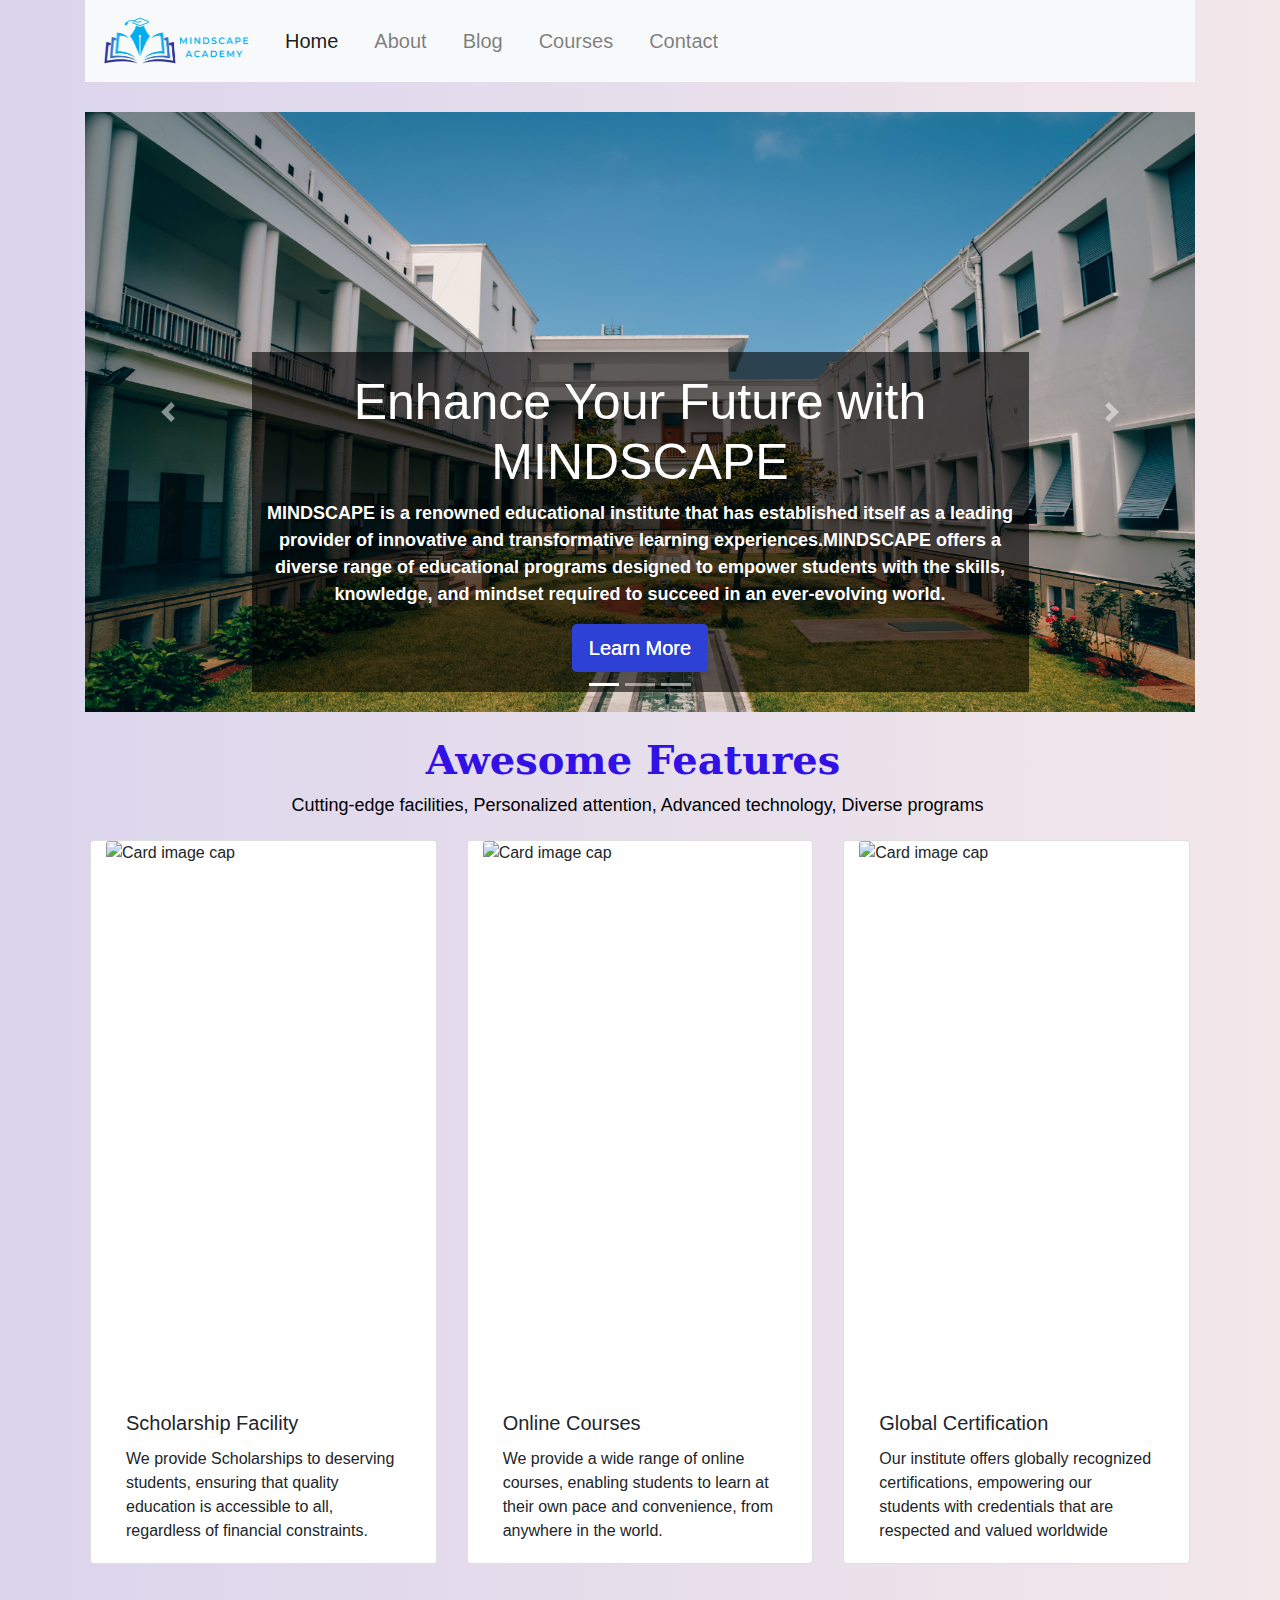
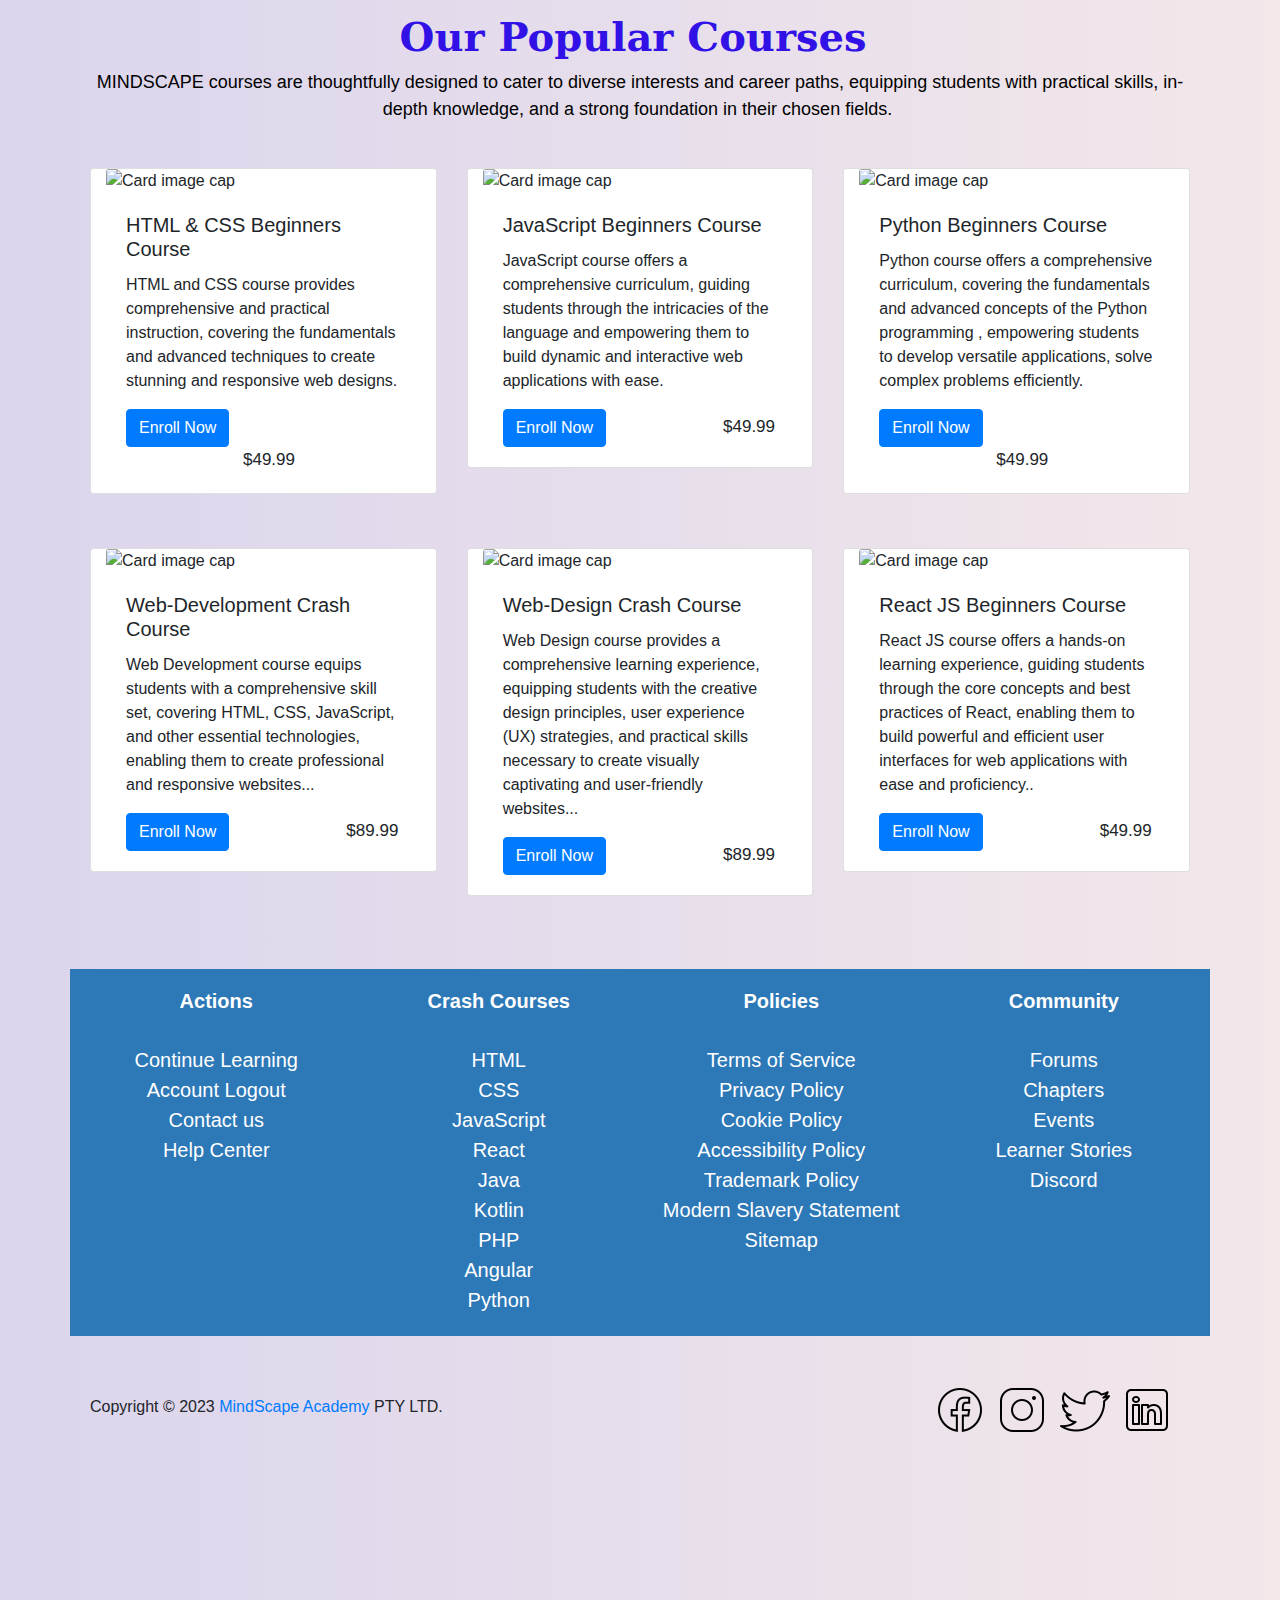
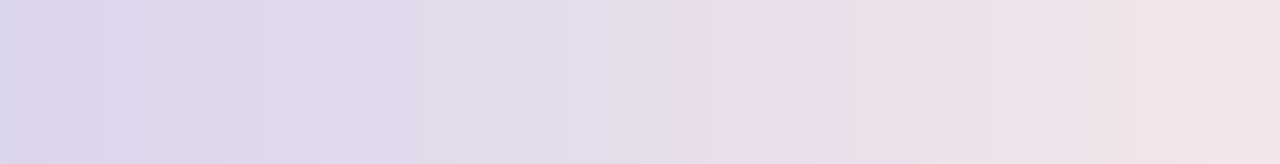
==== index.html @ b8382111 "Update index.html" ====
<!doctype html>
<html>
<head>
<meta charset="utf-8">
<meta http-equiv="X-UA-Compatible" content="IE=edge">
<meta name="viewport" content="width=device-width, initial-scale=1.0">
<title>Untitled Document</title>
<link href="css/bootstrap-4.4.1.css" rel="stylesheet" type="text/css">
<link href="style01.css" rel="stylesheet" type="text/css">
</head>

<body>
<div class="container-fluid">
  <div class="container">
     <nav class="navbar navbar-expand-lg navbar-light bg-light"> <a class="navbar-brand" href="#"><img src="images/Blue Modern Education Logo.png"></a>
      <button class="navbar-toggler" type="button" data-toggle="collapse" data-target="#navbarSupportedContent1" aria-controls="navbarSupportedContent1" aria-expanded="false" aria-label="Toggle navigation"> <span class="navbar-toggler-icon"></span> </button>
      <div class="collapse navbar-collapse" id="navbarSupportedContent1">
        <ul class="navbar-nav mr-auto">
          <li class="nav-item active"> <a class="nav-link" href="./index.html">Home <span class="sr-only">(current)</span></a> </li>
          <li class="nav-item"> <a class="nav-link" href="./about.html">About</a> </li>
			<li class="nav-item"> <a class="nav-link" href="./blog.html">Blog</a> </li>
			<li class="nav-item"> <a class="nav-link" href="./courses.html">Courses</a> </li>
			<li class="nav-item"> <a class="nav-link" href="./contact.html">Contact</a> </li>
			
          <li class="nav-item dropdown">
  <div class="dropdown-menu" aria-labelledby="navbarDropdown1"> <a class="dropdown-item" href="#">Action</a> <a class="dropdown-item" href="#">Another action</a>
    <div class="dropdown-divider"></div>
    <a class="dropdown-item" href="#">Something else here</a> </div>
          </li>
        </ul>
</div>
    </nav>
<div id="carouselExampleIndicators1" class="carousel slide" data-ride="carousel" style="background-color: grey">
      <ol class="carousel-indicators">
        <li data-target="#carouselExampleIndicators1" data-slide-to="0" class="active"></li>
        <li data-target="#carouselExampleIndicators1" data-slide-to="1"></li>
        <li data-target="#carouselExampleIndicators1" data-slide-to="2"></li>
      </ol>
      <div class="carousel-inner" role="listbox">
        <div class="carousel-item active"> <img src="images/pexels-idriss-meliani-2982449.jpg" alt="First slide" width="1150" height="600" class="d-block mx-auto">
          <div class="carousel-caption">
            <h5>Enhance Your Future with <br> MINDSCAPE</h5>
            <p>MINDSCAPE is a renowned educational institute that has established itself as a leading provider of innovative and transformative learning experiences.MINDSCAPE offers a diverse range of educational programs designed to empower students with the skills, knowledge, and mindset required to succeed in an ever-evolving world.</p>
            <button type="button" class="btn btn-lg">Learn More</button>
          </div>
        </div>
        <div class="carousel-item"> <img src="pexels-pixabay-256541.jpg" alt="Second slide" width="1150" height="600" class="d-block mx-auto">
          <div class="carousel-caption">
            <h5>Enhance Your Future with <br> MINDSCAPE</h5>
            <p>MINDSCAPE is a renowned educational institute that has established itself as a leading provider of innovative and transformative learning experiences. With a strong commitment to nurturing intellectual curiosity and personal growth, MINDSCAPE offers a diverse range of educational programs designed to empower students with the skills, knowledge, and mindset required to succeed in an ever-evolving world.</p> <button type="button" class="btn btn-lg">Learn More</button>
          </div>
        </div>
        <div class="carousel-item"> <img class="d-block mx-auto" src="pexels-yan-krukau-8199562.jpg" width="1150" height="600" alt="Third slide">
          <div class="carousel-caption">
            <h5>Enhance Your Future with <br> MINDSCAPE</h5>
            <p>MINDSCAPE is a renowned educational institute that has established itself as a leading provider of innovative and transformative learning experiences. With a strong commitment to nurturing intellectual curiosity and personal growth, MINDSCAPE offers a diverse range of educational programs designed to empower students with the skills, knowledge, and mindset required to succeed in an ever-evolving world.</p> <button type="button" class="btn btn-lg">Learn More</button>
          </div>
        </div>
      </div>
    <a class="carousel-control-prev" href="#carouselExampleIndicators1" role="button" data-slide="prev"> <span class="carousel-control-prev-icon" aria-hidden="true"></span> <span class="sr-only">Previous</span> </a> <a class="carousel-control-next" href="#carouselExampleIndicators1" role="button" data-slide="next"> <span class="carousel-control-next-icon" aria-hidden="true"></span> <span class="sr-only">Next</span> </a> </div>
	  <br>
    <h1 class="text-center">Awesome Features&nbsp;</h1>
    <p class="text-para text-center">Cutting-edge facilities, Personalized attention, Advanced technology, Diverse programs&nbsp;</p>
    <div class="row">
      <div class="col-4">
        <div class="card  col-md-4 col-lg-12 "> <img class="card-img-top img-fluid" src="istockphoto-1161001258-2048x2048-g6Vwm1F8h-transformed.jpeg" alt="Card image cap">
          <div class="card-body">
            <h5 class="card-title">Scholarship Facility&nbsp;</h5>
            <p class="card-text text-left">We provide Scholarships to deserving students, ensuring that quality education is accessible to all, regardless of financial constraints.&nbsp;</p>
</div>
        </div>
      </div>
      <div class="col-4">
        <div class="card col-md-4 col-lg-12"> <img class="card-img-top img-fluid" src="istockphoto-1059944926-2048x2048-transformed.jpeg" alt="Card image cap">
          <div class="card-body">
            <h5 class="card-title">Online Courses&nbsp;</h5>
            <p class="card-text">We provide a wide range of online courses, enabling students to learn at their own pace and convenience, from anywhere in the world.&nbsp; &nbsp; &nbsp; &nbsp; &nbsp; &nbsp;&nbsp;</p>
</div>
        </div>
      </div>
      <div class="col-4">
        <div class="card col-md-4 col-lg-12"> <img class="card-img-top img-fluid" src="istockphoto-1392179926-2048x2048-transformed.jpeg" alt="Card image cap">
          <div class="card-body">
            <h5 class="card-title">Global Certification&nbsp;</h5>
            <p class="card-text">Our institute offers globally recognized certifications, empowering our students with credentials that are respected and valued worldwide&nbsp;</p>
</div>
        </div>
      </div>
    </div>
	  <br>
    <h1 class="text-center">Our Popular Courses&nbsp;</h1>
    <p class="text-para text-center">MINDSCAPE courses are thoughtfully designed to cater to diverse interests and career paths, equipping students with practical skills, in-depth knowledge, and a strong foundation in their chosen fields.&nbsp;</p>
	  <br>
    <div class="row">
      <div class="col-4">
        <div class="card col-md-4 col-lg-12"> <img class="card-img-top" src="pexels-pixabay-270404.jpg" alt="Card image cap">
          <div class="card-body">
            <h5 class="card-title text-left">HTML &amp; CSS Beginners Course&nbsp; &nbsp;&nbsp;</h5>
			  <p class="card-text">HTML and CSS course provides comprehensive and practical instruction, covering the fundamentals and advanced techniques to create  stunning and responsive web designs.</p>
<a href="#" class="btn btn-primary">Enroll Now</a>
			 <span class="text-right">$49.99</span></div>
        </div>
      </div>
      <div class="col-4">
        <div class="card col-md-4 col-lg-12"> <img class="card-img-top" src="cover-1-2048x1152.png" alt="Card image cap">
          <div class="card-body">
            <h5 class="card-title">JavaScript Beginners Course</h5>
			   <p class="card-text">JavaScript course offers a comprehensive curriculum, guiding students through the intricacies of the language and empowering them to build dynamic and interactive web applications with ease.</p>
<a href="#" class="btn btn-primary">Enroll Now</a><span class="text-right">$49.99</span> </div>
        </div>
     </div>
      <div class="col-4">
        <div class="card col-md-4 col-lg-12"> <img class="card-img-top" src="pxfuel.jpg" alt="Card image cap">
          <div class="card-body">
            <h5 class="card-title">Python Beginners Course</h5>
			   <p class="card-text">Python course offers a comprehensive curriculum, covering the fundamentals and advanced concepts of the Python programming , empowering students to develop versatile applications,    solve complex problems efficiently.</p>
<a href="#" class="btn btn-primary">Enroll Now</a> <span class="text-right">$49.99</span> </div>
        </div>
      </div>
    </div>
	  <br>
    <div class="row">
      <div class="col-4">
        <div class="card col-md-4 col-lg-12"> <img class="card-img-top" src="pexels-pixabay-39284.jpg" alt="Card image cap">
          <div class="card-body">
            <h5 class="card-title">Web-Development Crash Course&nbsp;</h5>
            <p class="card-text">Web Development course equips students with a comprehensive skill set, covering HTML, CSS, JavaScript, and other essential technologies, enabling them to create professional and responsive websites...</p>
            <a href="#" class="btn btn-primary">Enroll Now</a><span class="text-right">$89.99</span></div>
        </div>
      </div>
      <div class="col-4">
        <div class="card col-md-4 col-lg-12"> <img class="card-img-top" src="pexels-designecologist-1779487.jpg" alt="Card image cap">
          <div class="card-body">
            <h5 class="card-title">Web-Design Crash Course&nbsp;</h5>
            <p class="card-text">Web Design course provides a comprehensive learning experience, equipping students with the creative design principles, user experience (UX) strategies, and practical skills necessary to create visually captivating and user-friendly websites...</p>
            <a href="#" class="btn btn-primary">Enroll Now</a><span class="text-right">$89.99</span></div>
        </div>
      </div>
      <div class="col-4">
        <div class="card col-md-4 col-lg-12"> <img class="card-img-top" src="lautaro-andreani-xkBaqlcqeb4-unsplash.jpg" alt="Card image cap">
          <div class="card-body">
            <h5 class="card-title">React JS Beginners Course&nbsp;</h5>
            <p class="card-text">React JS course offers a hands-on learning experience, guiding students through the core concepts and best practices of React, enabling them to build powerful and efficient user interfaces for web applications with ease and proficiency..</p>
            <a href="#" class="btn btn-primary">Enroll Now</a><span class="text-right">$49.99</span></div>
        </div>
      </div>
    </div>
    <br>
	  <br>
    <div class="row" id="footer-details">
  <div class="col-xl-3 col-lg-6 col-md-6 col-sm-12 col-12">
    <h5>Actions</h5>
    <br>
    <p class="foot-para">Continue Learning<br>
      Account Logout<br>
      Contact us<br>
      Help Center</p>
  </div>
  <div class="col-xl-3 col-lg-6 col-md-6 col-sm-12 col-12">
    <h5>Crash Courses</h5>
    <br>
    <p class="foot-para">HTML<br>
      CSS<br>
      JavaScript<br>
      React<br>
      Java<br>
      Kotlin<br>
      PHP<br>
      Angular<br>
      Python</p>
  </div>
  <div class="col-xl-3 col-lg-6 col-md-6 col-sm-12 col-12">
    <h5>Policies</h5>
    <br>
    <p class="foot-para">Terms of Service<br>
      Privacy Policy<br>
      Cookie Policy<br>
      Accessibility Policy<br>
      Trademark Policy<br>
      Modern Slavery Statement<br>
      Sitemap</p>
  </div>
  <div class="col-xl-3 col-lg-6 col-md-6 col-sm-12 col-12">
    <h5>Community</h5>
    <br>
    <p class="foot-para">Forums<br>
      Chapters<br>
      Events<br>
      Learner Stories<br>
      Discord</p>
  </div>
</div>

	  <br>
    <div class="row" id="row01">
  <div class="col-xl-6 head">
    Copyright © 2023 <a href="https://nsbm.ac.lk/">MindScape Academy</a> PTY LTD.
  </div>
  <div class="col-xl-6 social">
    <ul class="list-inline">
      <li class="list-inline-item">
        <a href="#"><img src="./images/Social/icons8-facebook-50.png" alt="Facebook"></a>
      </li>
      <li class="list-inline-item">
        <a href="#"><img src="./images/Social/icons8-instagram-50.png" alt="Instagram"></a>
      </li>
      <li class="list-inline-item">
        <a href="#"><img src="./images/Social/icons8-twitter-50.png" alt="Twitter"></a>
      </li>
      <li class="list-inline-item">
        <a href="#"><img src="./images/Social/icons8-linkedin-50.png" alt="LinkedIn"></a>
      </li>
    </ul>
  </div>
</div>

    <br>
</div>
</div>
<script src="js/jquery-3.4.1.min.js"></script>
<script src="js/popper.min.js"></script>
<script src="js/bootstrap-4.4.1.js"></script>
</body>
</html>
---- style01.css ----
@charset "utf-8";

#navbarSupportedContent1 .navbar-nav.mr-auto .nav-item {
	margin: 10px 10px;
	font-size: 20px;
}

body{
	background:linear-gradient(90deg,#dbd5ed, #f3e7ea );
	
}
.carousel-item.active .carousel-caption h5 {
    font-size: 50px;

}
.carousel-item .carousel-caption p {
    font-size: large;
    font-weight: 600;
}
.carousel-inner .carousel-item .carousel-caption {
    background-color: rgba(0,0,0,0.60);
}
.carousel-item .carousel-caption .btn.btn-lg {
    background-color: rgba(45,65,214,1.00);
    text-shadow: 0px 0px rgba(255,254,254,1.00);
    color: rgba(255,255,255,1.00);
}
.container-fluid .container .text-center {
    color: rgba(49,17,230,1.00);
	font-weight: 700;
}
.container-fluid .container .text-para.text-center {
    color: rgba(0,0,0,1.00);
    font-size: large;
	font-weight: 500;
}
.card.col-md-4.col-lg-12 .card-body .text-right {
    margin-left: 117px;
}
.container-fluid .container #carouselExampleIndicators1 {
	margin-top: 30px;
}
.navbar.navbar-expand-lg.navbar-light.bg-light .navbar-brand .rounded {
    position: absolute;
	top: -39px;
}
.card.col-md-4.col-lg-12 .card-body .text-right {
    font-size: 17px;
}
.container-fluid .container .images.img-fluid {
    background-color: rgba(0,0,0,0.80);
	opacity: 0.6;
}
.container-fluid .container .row {
	padding: 5px;
}
.row .col-xl-3 h5 {
	text-align: center;
	font-weight: 700;
}
.row .col-xl-6.social .list-inline {
	margin-bottom: 300px;
	margin-left: 280px;
}
.row .col-xl-3 .foot-para {
	text-align: center;
	font-size: 20px;
}
.container .row .col-xl-6.head {
	margin: 10px auto;
	font-size: 16px;
}

.container-fluid .container .row {
}.container-fluid .container #row01 {
	margin-top: 20px;
}
.container-fluid .container #footer-details {
	background:rgba(45,120,183,1.00);
	color: white;
	padding-top: 20px;
	width: 1140px;
}
.container-fluid .container .img-fluid {
    height: 550px;
	width: 100%;
	background-size: 100% 100%;
	background-position:0 100px;
	object-fit: cover;

}
.container-fluid .container .about{
	text-align: center;
	position: absolute;
	top: 300px;
	left: 700px;
	color: white;
	font-weight: 800;
	font-size: 50px;
	background: rgba(0,0,0,0.7);
	padding: 30px 30px;
	border-radius: 20px;

}
.row .col-lg-6 .img-fluid.ab {
	object-fit: cover;
	background-position:center;
	border-radius: 20px;
}
.row .col-lg-6 .png {
	display: flex;
	flex-direction: column;
	align-items: center;
}
.row .col-lg-6 .con-left {
	color:rgba(23,21,21,1.00);
}
.card.col-md-4.col-lg-12 .card-body .card-title.h {
    font-family: Constantia, "Lucida Bright", "DejaVu Serif", Georgia, serif;
	font-size: 23px;
	font-weight: 600;
}
.card-body p span {
    font-weight: bold;
	color:white;
	background: rgba(58,11,126,1.00);
	padding: 2px 5px;
	font-size: 14px;
	border-radius: 10px;
}
.card.col-md-4.col-lg-12 .card-body .card-text.h {
    font-style: italic;
}
.container-fluid .container .row.detail {
	background: rgba(218,219,177,1.00);
	padding: 20px 10px;
	border-radius: 20px
}
.container-fluid .container .para {
	font-size: 20px;
	text-align: center;
	border: 2px solid black;
	padding: 20px 20px;
	border-radius: 10px
}
.container-fluid .container h1 {
	text-align: center;
	font-family: "Lucida Bright", "DejaVu Serif", Georgia, "serif";
}


.container-fluid .container .blog {
	text-align: center;
	position: absolute;
	top: 300px;
	left: 750px;
	color: white;
	font-weight: 800;
	font-size: 50px;
	background: rgba(0,0,0,0.7);
	padding: 30px 30px;
	border-radius: 20px;
}

.container-fluid .container .course {
	text-align: center;
	position: absolute;
	top: 300px;
	left: 730px;
	color: white;
	font-weight: 800;
	font-size: 50px;
	background: rgba(0,0,0,0.7);
	padding: 30px 30px;
	border-radius: 20px;
}
.container-fluid .container .contact {
	text-align: center;
	position: absolute;
	top: 300px;
	left: 730px;
	color: white;
	font-weight: 800;
	font-size: 50px;
	background: rgba(0,0,0,0.7);
	padding: 30px 30px;
	border-radius: 20px;
}
.col-lg-6 .det img {
	width: 30px;
	margin: 5px 10px;
}
.col-lg-6 .det{
	margin-left: 20px;
	margin-top: 20px;
}

.container-fluid .container #details {
	padding: 10px;
	box-shadow: 3px 3px 10px 3px;
	border-radius: 20px;
}
.card.col-md-4.col-lg-12 .card-body .course-text {
	margin-left: 250px;
	font-size: 20px;
	font-weight: 500;
}
.container-fluid .container .para {
	background: #fdfdfd;
}
.row .col-lg-3 .card.col-md-4.col-lg-12 {
	padding-top: 10px;
	border-radius: 20px;
}
.container .container .topic {
	font-size: 50px;
	padding: 10px 50px;
	background: #fcfcfc;
	border-radius: 20px;
}
.navbar.navbar-expand-lg.navbar-light.bg-light .navbar-brand img {
	width: 150px;
	height: 50px;
}
.navbar-nav.mr-auto .nav-item.active .nav-link {
	font-size: 20px;
}
.card.col-md-4 .card-body .text-right {
	margin-left: 117px;
}

@media (max-width: 1199px) {
    .col-xl-3 {
      flex-basis: 50%;
      max-width: 50%;
    }
  }

  @media (max-width: 991px) {
    .col-lg-6 {
      flex-basis: 50%;
      max-width: 50%;
    }
  }

  @media (max-width: 767px) {
    .col-md-6, .col-sm-12, .col-12 {
      flex-basis: 50%;
      max-width: 50%;
    }
  }
 @media (max-width:500px) {
    .col-md-6, .col-sm-12, .col-12 {
      flex-basis: 50%;
      max-width: 50%;
    }
  }
.card {
  margin-bottom: 20px;
}

@media (min-width: 576px) {
  .card-columns {
    column-count: 2;
  }
}

@media (min-width: 768px) {
  .card-columns {
    column-count: 3;
  }
}

@media (min-width: 992px) {
  .card-columns {
    column-count: 4;
  }
}
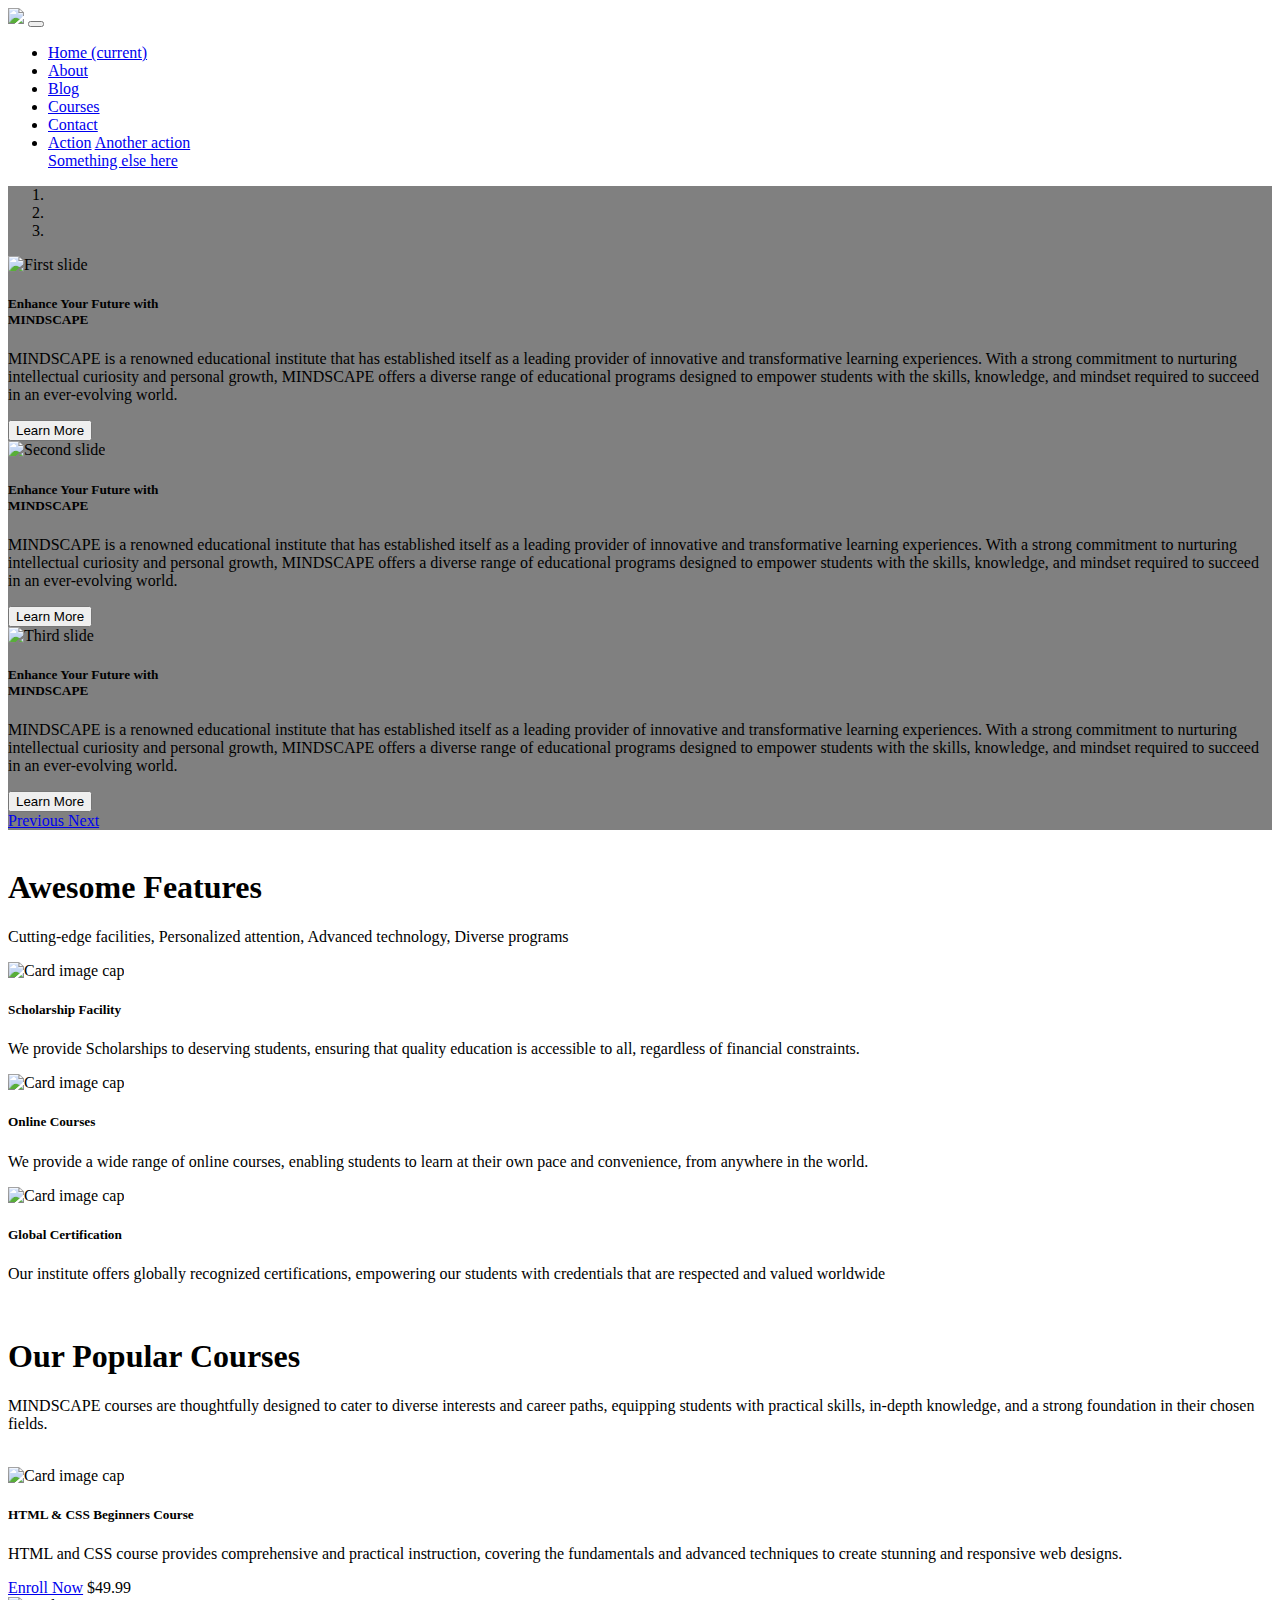
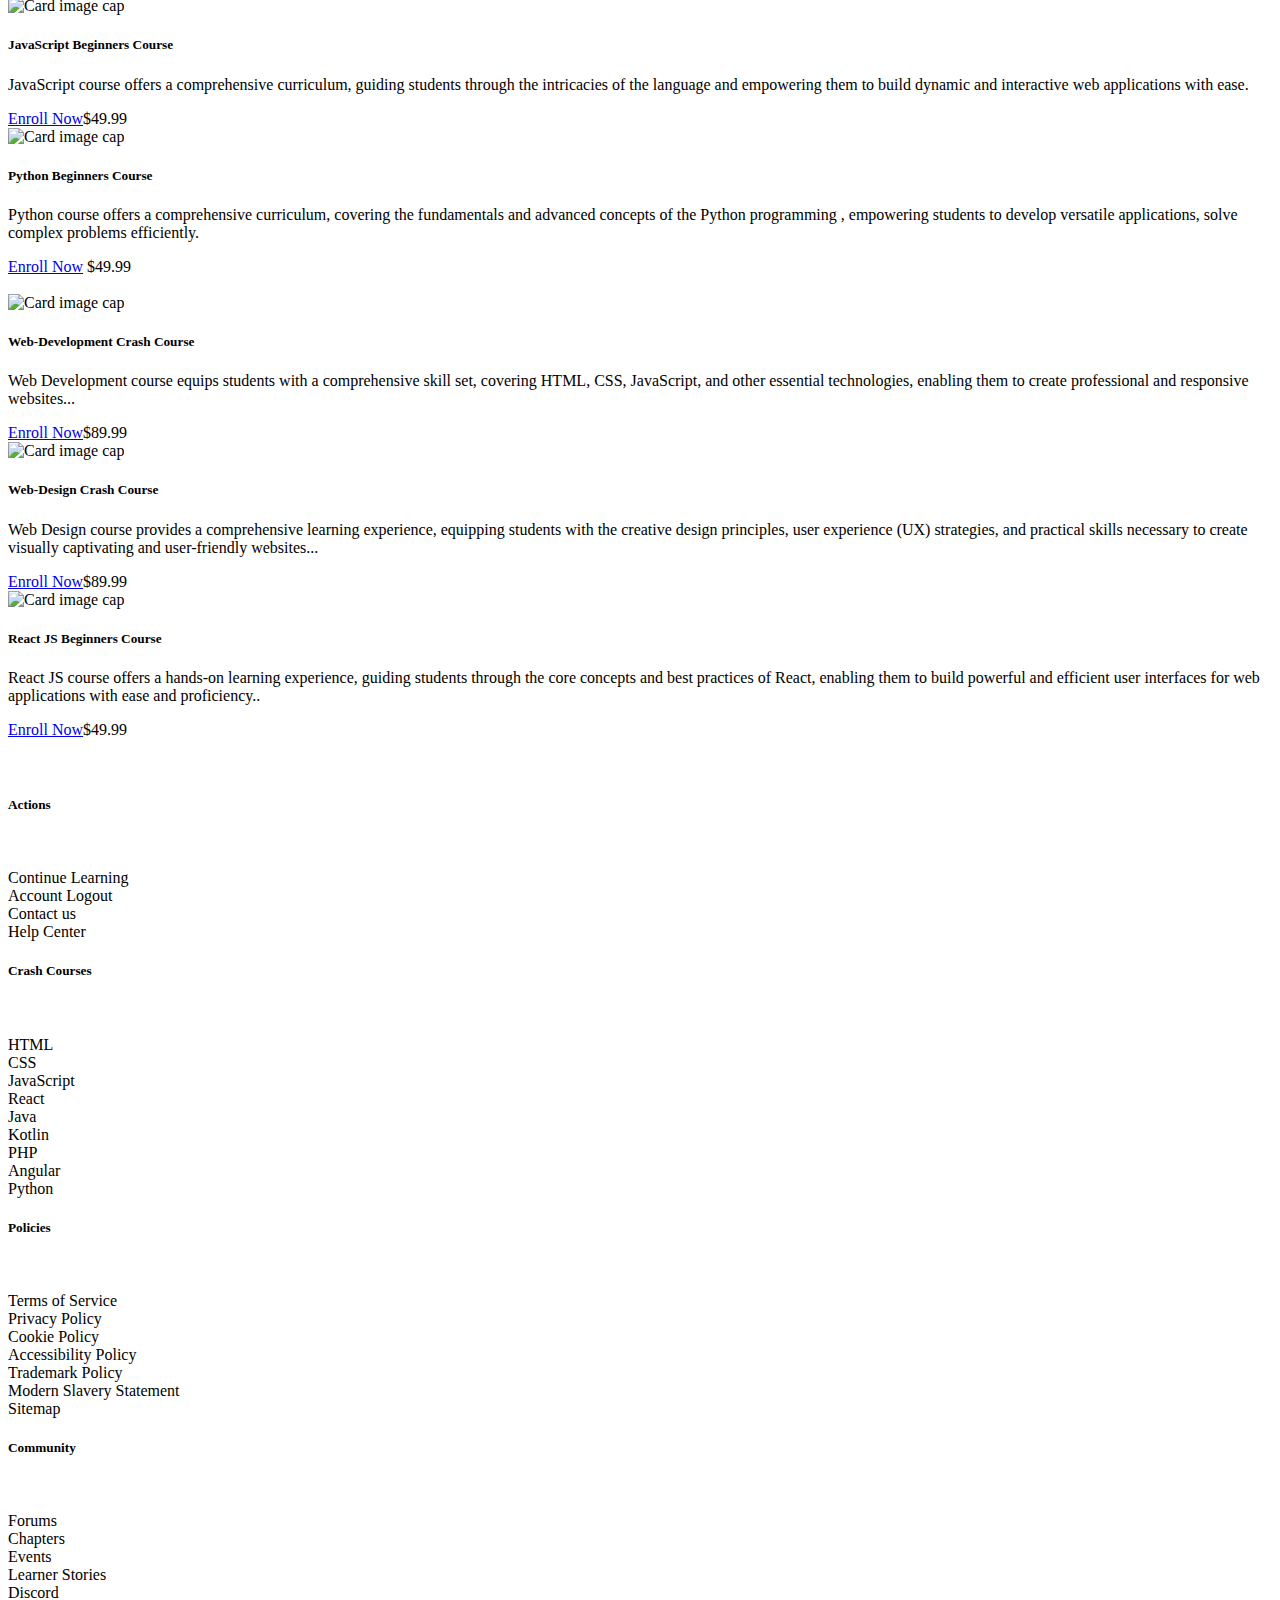
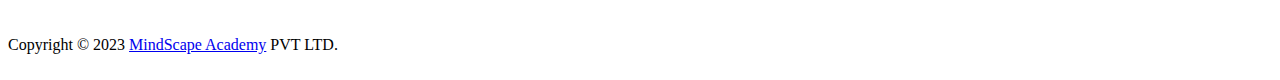
==== commit 94bd92bb: "Update index.html" ====
--- a/index.html
+++ b/index.html
@@ -5,22 +5,22 @@
 <meta http-equiv="X-UA-Compatible" content="IE=edge">
 <meta name="viewport" content="width=device-width, initial-scale=1.0">
 <title>Untitled Document</title>
-<link href="css/bootstrap-4.4.1.css" rel="stylesheet" type="text/css">
-<link href="style01.css" rel="stylesheet" type="text/css">
+<link href="../Desktop/Web/Project Website/css/bootstrap-4.4.1.css" rel="stylesheet" type="text/css">
+<link href="../Desktop/Web/Project Website/style01.css" rel="stylesheet" type="text/css">
 </head>
 
 <body>
 <div class="container-fluid">
   <div class="container">
-     <nav class="navbar navbar-expand-lg navbar-light bg-light"> <a class="navbar-brand" href="#"><img src="images/Blue Modern Education Logo.png"></a>
+     <nav class="navbar navbar-expand-lg navbar-light bg-light"> <a class="navbar-brand" href="#"><img src="../Desktop/Web/Project Website/images/Blue Modern Education Logo.png"></a>
       <button class="navbar-toggler" type="button" data-toggle="collapse" data-target="#navbarSupportedContent1" aria-controls="navbarSupportedContent1" aria-expanded="false" aria-label="Toggle navigation"> <span class="navbar-toggler-icon"></span> </button>
       <div class="collapse navbar-collapse" id="navbarSupportedContent1">
         <ul class="navbar-nav mr-auto">
-          <li class="nav-item active"> <a class="nav-link" href="./index.html">Home <span class="sr-only">(current)</span></a> </li>
-          <li class="nav-item"> <a class="nav-link" href="./about.html">About</a> </li>
-			<li class="nav-item"> <a class="nav-link" href="./blog.html">Blog</a> </li>
-			<li class="nav-item"> <a class="nav-link" href="./courses.html">Courses</a> </li>
-			<li class="nav-item"> <a class="nav-link" href="./contact.html">Contact</a> </li>
+          <li class="nav-item active"> <a class="nav-link" href="../Desktop/Web/Project Website/index.html">Home <span class="sr-only">(current)</span></a> </li>
+          <li class="nav-item"> <a class="nav-link" href="../Desktop/Web/Project Website/about.html">About</a> </li>
+			<li class="nav-item"> <a class="nav-link" href="../Desktop/Web/Project Website/blog.html">Blog</a> </li>
+			<li class="nav-item"> <a class="nav-link" href="../Desktop/Web/Project Website/courses.html">Courses</a> </li>
+			<li class="nav-item"> <a class="nav-link" href="../Desktop/Web/Project Website/contact.html">Contact</a> </li>
 			
           <li class="nav-item dropdown">
   <div class="dropdown-menu" aria-labelledby="navbarDropdown1"> <a class="dropdown-item" href="#">Action</a> <a class="dropdown-item" href="#">Another action</a>
@@ -37,20 +37,20 @@
         <li data-target="#carouselExampleIndicators1" data-slide-to="2"></li>
       </ol>
       <div class="carousel-inner" role="listbox">
-        <div class="carousel-item active"> <img src="images/pexels-idriss-meliani-2982449.jpg" alt="First slide" width="1150" height="600" class="d-block mx-auto">
+        <div class="carousel-item active"> <img src="../Desktop/Web/Project Website/images/pexels-idriss-meliani-2982449.jpg" alt="First slide" width="1150" height="600" class="d-block mx-auto">
           <div class="carousel-caption">
             <h5>Enhance Your Future with <br> MINDSCAPE</h5>
-            <p>MINDSCAPE is a renowned educational institute that has established itself as a leading provider of innovative and transformative learning experiences.MINDSCAPE offers a diverse range of educational programs designed to empower students with the skills, knowledge, and mindset required to succeed in an ever-evolving world.</p>
+            <p>MINDSCAPE is a renowned educational institute that has established itself as a leading provider of innovative and transformative learning experiences. With a strong commitment to nurturing intellectual curiosity and personal growth, MINDSCAPE offers a diverse range of educational programs designed to empower students with the skills, knowledge, and mindset required to succeed in an ever-evolving world.</p>
             <button type="button" class="btn btn-lg">Learn More</button>
           </div>
         </div>
-        <div class="carousel-item"> <img src="pexels-pixabay-256541.jpg" alt="Second slide" width="1150" height="600" class="d-block mx-auto">
+        <div class="carousel-item"> <img src="../Desktop/Web/Project Website/images/pexels-pixabay-256541.jpg" alt="Second slide" width="1150" height="600" class="d-block mx-auto">
           <div class="carousel-caption">
             <h5>Enhance Your Future with <br> MINDSCAPE</h5>
             <p>MINDSCAPE is a renowned educational institute that has established itself as a leading provider of innovative and transformative learning experiences. With a strong commitment to nurturing intellectual curiosity and personal growth, MINDSCAPE offers a diverse range of educational programs designed to empower students with the skills, knowledge, and mindset required to succeed in an ever-evolving world.</p> <button type="button" class="btn btn-lg">Learn More</button>
           </div>
         </div>
-        <div class="carousel-item"> <img class="d-block mx-auto" src="pexels-yan-krukau-8199562.jpg" width="1150" height="600" alt="Third slide">
+        <div class="carousel-item"> <img class="d-block mx-auto" src="../Desktop/Web/Project Website/images/pexels-yan-krukau-8199562.jpg" width="1150" height="600" alt="Third slide">
           <div class="carousel-caption">
             <h5>Enhance Your Future with <br> MINDSCAPE</h5>
             <p>MINDSCAPE is a renowned educational institute that has established itself as a leading provider of innovative and transformative learning experiences. With a strong commitment to nurturing intellectual curiosity and personal growth, MINDSCAPE offers a diverse range of educational programs designed to empower students with the skills, knowledge, and mindset required to succeed in an ever-evolving world.</p> <button type="button" class="btn btn-lg">Learn More</button>
@@ -61,164 +61,116 @@
 	  <br>
     <h1 class="text-center">Awesome Features&nbsp;</h1>
     <p class="text-para text-center">Cutting-edge facilities, Personalized attention, Advanced technology, Diverse programs&nbsp;</p>
+	  <div class="container">
     <div class="row">
-      <div class="col-4">
-        <div class="card  col-md-4 col-lg-12 "> <img class="card-img-top img-fluid" src="istockphoto-1161001258-2048x2048-g6Vwm1F8h-transformed.jpeg" alt="Card image cap">
+        <div class="card col-md-4"> <img class="card-img-top" src="../Desktop/Web/Project Website/images/istockphoto-1161001258-2048x2048-g6Vwm1F8h-transformed.jpeg" alt="Card image cap">
           <div class="card-body">
             <h5 class="card-title">Scholarship Facility&nbsp;</h5>
             <p class="card-text text-left">We provide Scholarships to deserving students, ensuring that quality education is accessible to all, regardless of financial constraints.&nbsp;</p>
 </div>
         </div>
-      </div>
-      <div class="col-4">
-        <div class="card col-md-4 col-lg-12"> <img class="card-img-top img-fluid" src="istockphoto-1059944926-2048x2048-transformed.jpeg" alt="Card image cap">
+        <div class="card col-md-4"> <img class="card-img-top" src="../Desktop/Web/Project Website/images/istockphoto-1059944926-2048x2048-transformed.jpeg" alt="Card image cap">
           <div class="card-body">
             <h5 class="card-title">Online Courses&nbsp;</h5>
             <p class="card-text">We provide a wide range of online courses, enabling students to learn at their own pace and convenience, from anywhere in the world.&nbsp; &nbsp; &nbsp; &nbsp; &nbsp; &nbsp;&nbsp;</p>
 </div>
         </div>
-      </div>
-      <div class="col-4">
-        <div class="card col-md-4 col-lg-12"> <img class="card-img-top img-fluid" src="istockphoto-1392179926-2048x2048-transformed.jpeg" alt="Card image cap">
+        <div class="card col-md-4"> <img class="card-img-top" src="../Desktop/Web/Project Website/images/istockphoto-1392179926-2048x2048-transformed.jpeg" alt="Card image cap">
           <div class="card-body">
             <h5 class="card-title">Global Certification&nbsp;</h5>
             <p class="card-text">Our institute offers globally recognized certifications, empowering our students with credentials that are respected and valued worldwide&nbsp;</p>
 </div>
         </div>
       </div>
-    </div>
+    </div></div>
 	  <br>
+	<div class="container">
     <h1 class="text-center">Our Popular Courses&nbsp;</h1>
     <p class="text-para text-center">MINDSCAPE courses are thoughtfully designed to cater to diverse interests and career paths, equipping students with practical skills, in-depth knowledge, and a strong foundation in their chosen fields.&nbsp;</p>
 	  <br>
     <div class="row">
-      <div class="col-4">
-        <div class="card col-md-4 col-lg-12"> <img class="card-img-top" src="pexels-pixabay-270404.jpg" alt="Card image cap">
+        <div class="card col-md-4"> <img class="card-img-top" src="../Desktop/Web/Project Website/images/pexels-pixabay-270404.jpg" alt="Card image cap">
           <div class="card-body">
             <h5 class="card-title text-left">HTML &amp; CSS Beginners Course&nbsp; &nbsp;&nbsp;</h5>
 			  <p class="card-text">HTML and CSS course provides comprehensive and practical instruction, covering the fundamentals and advanced techniques to create  stunning and responsive web designs.</p>
 <a href="#" class="btn btn-primary">Enroll Now</a>
 			 <span class="text-right">$49.99</span></div>
-        </div>
-      </div>
-      <div class="col-4">
-        <div class="card col-md-4 col-lg-12"> <img class="card-img-top" src="cover-1-2048x1152.png" alt="Card image cap">
+		  </div>
+     
+        <div class="card col-md-4 "> <img class="card-img-top" src="../Desktop/Web/Project Website/images/cover-1-2048x1152.png" alt="Card image cap">
           <div class="card-body">
             <h5 class="card-title">JavaScript Beginners Course</h5>
 			   <p class="card-text">JavaScript course offers a comprehensive curriculum, guiding students through the intricacies of the language and empowering them to build dynamic and interactive web applications with ease.</p>
 <a href="#" class="btn btn-primary">Enroll Now</a><span class="text-right">$49.99</span> </div>
         </div>
-     </div>
-      <div class="col-4">
-        <div class="card col-md-4 col-lg-12"> <img class="card-img-top" src="pxfuel.jpg" alt="Card image cap">
+        <div class="card col-md-4"> <img class="card-img-top" src="../Desktop/Web/Project Website/images/pxfuel.jpg" alt="Card image cap">
           <div class="card-body">
             <h5 class="card-title">Python Beginners Course</h5>
 			   <p class="card-text">Python course offers a comprehensive curriculum, covering the fundamentals and advanced concepts of the Python programming , empowering students to develop versatile applications,    solve complex problems efficiently.</p>
-<a href="#" class="btn btn-primary">Enroll Now</a> <span class="text-right">$49.99</span> </div>
-        </div>
-      </div>
-    </div>
+<a href="#" class="btn btn-primary">Enroll Now</a> <span class="text-right">$49.99</span> </div></div>
+	</div>
 	  <br>
     <div class="row">
-      <div class="col-4">
-        <div class="card col-md-4 col-lg-12"> <img class="card-img-top" src="pexels-pixabay-39284.jpg" alt="Card image cap">
+        <div class="card col-md-4"> <img class="card-img-top" src="../Desktop/Web/Project Website/images/pexels-pixabay-39284.jpg" alt="Card image cap">
           <div class="card-body">
             <h5 class="card-title">Web-Development Crash Course&nbsp;</h5>
             <p class="card-text">Web Development course equips students with a comprehensive skill set, covering HTML, CSS, JavaScript, and other essential technologies, enabling them to create professional and responsive websites...</p>
             <a href="#" class="btn btn-primary">Enroll Now</a><span class="text-right">$89.99</span></div>
         </div>
-      </div>
-      <div class="col-4">
-        <div class="card col-md-4 col-lg-12"> <img class="card-img-top" src="pexels-designecologist-1779487.jpg" alt="Card image cap">
+      
+        <div class="card col-md-4"> <img class="card-img-top" src="../Desktop/Web/Project Website/images/pexels-designecologist-1779487.jpg" alt="Card image cap">
           <div class="card-body">
             <h5 class="card-title">Web-Design Crash Course&nbsp;</h5>
             <p class="card-text">Web Design course provides a comprehensive learning experience, equipping students with the creative design principles, user experience (UX) strategies, and practical skills necessary to create visually captivating and user-friendly websites...</p>
             <a href="#" class="btn btn-primary">Enroll Now</a><span class="text-right">$89.99</span></div>
         </div>
-      </div>
-      <div class="col-4">
-        <div class="card col-md-4 col-lg-12"> <img class="card-img-top" src="lautaro-andreani-xkBaqlcqeb4-unsplash.jpg" alt="Card image cap">
+        <div class="card col-md-4 "> <img class="card-img-top" src="../Desktop/Web/Project Website/images/lautaro-andreani-xkBaqlcqeb4-unsplash.jpg" alt="Card image cap">
           <div class="card-body">
             <h5 class="card-title">React JS Beginners Course&nbsp;</h5>
             <p class="card-text">React JS course offers a hands-on learning experience, guiding students through the core concepts and best practices of React, enabling them to build powerful and efficient user interfaces for web applications with ease and proficiency..</p>
             <a href="#" class="btn btn-primary">Enroll Now</a><span class="text-right">$49.99</span></div>
         </div>
-      </div>
+	</div>
+    <br>
+	  <br><div class="row" >
+    <div class="row" id="footer-details">
+      <div class="col-xl-3"><h5>Actions</h5><br><p class="foot-para">Continue Learning <br>
+Account Logout
+<br>
+Contact us<br> Help Center</p></div>
+      <div class="col-xl-3"><h5>Crash Courses</h5><br><p class="foot-para">HTML <br>
+CSS<br>
+JavaScript<br>
+React <br>Java
+<br>
+Kotlin<br>
+PHP<br>Angular<br>
+Python</p>
+		</div>
+      <div class="col-xl-3"><h5>Policies</h5><br><p class="foot-para">Terms of Service<br>
+Privacy Policy<br>
+Cookie Policy<br>
+Accessibility Policy<br>
+Trademark Policy<br>
+Modern Slavery Statement<br>
+Sitemap</p></div>
+      <div class="col-xl-3"><h5>Community</h5><br><p class="foot-para">Forums<br>
+Chapters<br>
+Events<br>
+Learner Stories<br>
+Discord</p></div>
     </div>
+		</div>
+		</div>
+	  <br><div class="container">
+    <div class="row">
+    Copyright © 2023 <a href="https://nsbm.ac.lk/">MindScape Academy</a> PVT LTD.
+</div>
+		</div>
+</div>
     <br>
-	  <br>
-    <div class="row" id="footer-details">
-  <div class="col-xl-3 col-lg-6 col-md-6 col-sm-12 col-12">
-    <h5>Actions</h5>
-    <br>
-    <p class="foot-para">Continue Learning<br>
-      Account Logout<br>
-      Contact us<br>
-      Help Center</p>
-  </div>
-  <div class="col-xl-3 col-lg-6 col-md-6 col-sm-12 col-12">
-    <h5>Crash Courses</h5>
-    <br>
-    <p class="foot-para">HTML<br>
-      CSS<br>
-      JavaScript<br>
-      React<br>
-      Java<br>
-      Kotlin<br>
-      PHP<br>
-      Angular<br>
-      Python</p>
-  </div>
-  <div class="col-xl-3 col-lg-6 col-md-6 col-sm-12 col-12">
-    <h5>Policies</h5>
-    <br>
-    <p class="foot-para">Terms of Service<br>
-      Privacy Policy<br>
-      Cookie Policy<br>
-      Accessibility Policy<br>
-      Trademark Policy<br>
-      Modern Slavery Statement<br>
-      Sitemap</p>
-  </div>
-  <div class="col-xl-3 col-lg-6 col-md-6 col-sm-12 col-12">
-    <h5>Community</h5>
-    <br>
-    <p class="foot-para">Forums<br>
-      Chapters<br>
-      Events<br>
-      Learner Stories<br>
-      Discord</p>
-  </div>
-</div>
-
-	  <br>
-    <div class="row" id="row01">
-  <div class="col-xl-6 head">
-    Copyright © 2023 <a href="https://nsbm.ac.lk/">MindScape Academy</a> PTY LTD.
-  </div>
-  <div class="col-xl-6 social">
-    <ul class="list-inline">
-      <li class="list-inline-item">
-        <a href="#"><img src="./images/Social/icons8-facebook-50.png" alt="Facebook"></a>
-      </li>
-      <li class="list-inline-item">
-        <a href="#"><img src="./images/Social/icons8-instagram-50.png" alt="Instagram"></a>
-      </li>
-      <li class="list-inline-item">
-        <a href="#"><img src="./images/Social/icons8-twitter-50.png" alt="Twitter"></a>
-      </li>
-      <li class="list-inline-item">
-        <a href="#"><img src="./images/Social/icons8-linkedin-50.png" alt="LinkedIn"></a>
-      </li>
-    </ul>
-  </div>
-</div>
-
-    <br>
-</div>
-</div>
-<script src="js/jquery-3.4.1.min.js"></script>
-<script src="js/popper.min.js"></script>
-<script src="js/bootstrap-4.4.1.js"></script>
+<script src="../Desktop/Web/Project Website/js/jquery-3.4.1.min.js"></script>
+<script src="../Desktop/Web/Project Website/js/popper.min.js"></script>
+<script src="../Desktop/Web/Project Website/js/bootstrap-4.4.1.js"></script>
 </body>
 </html>
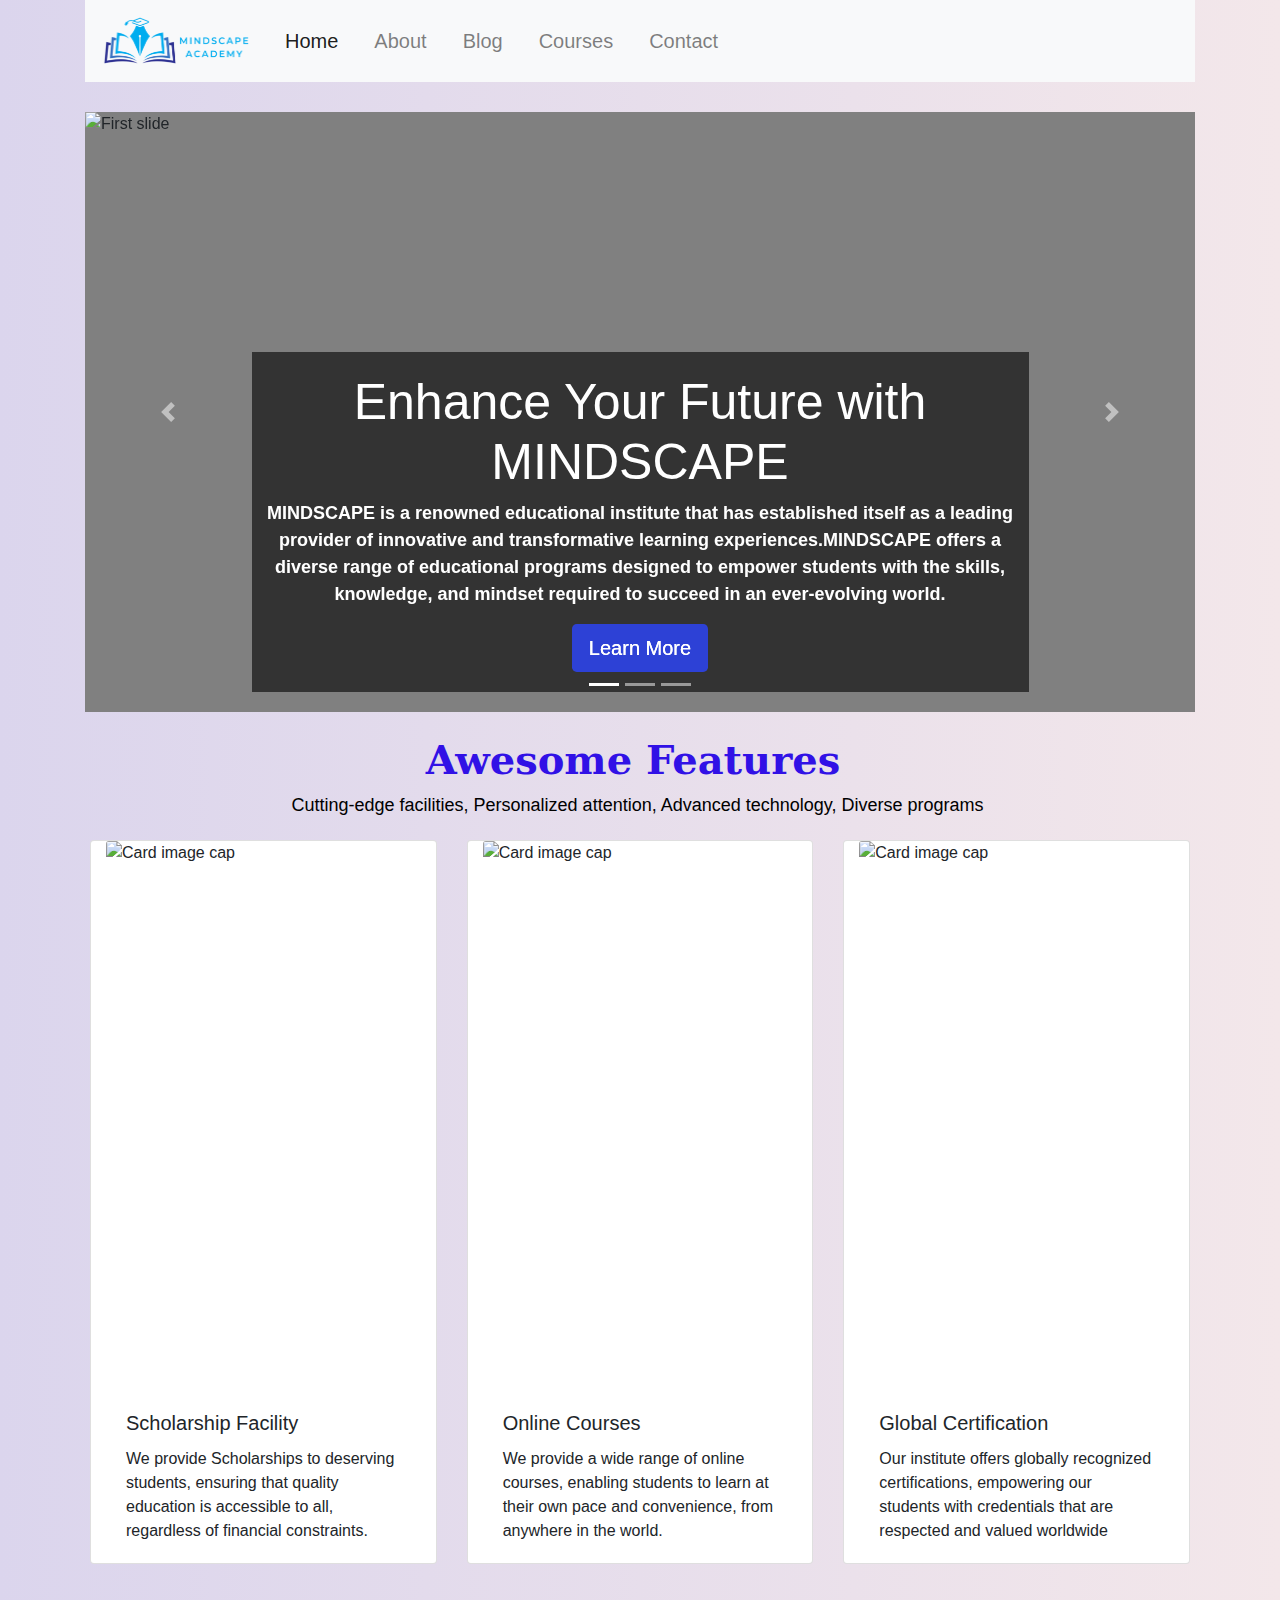
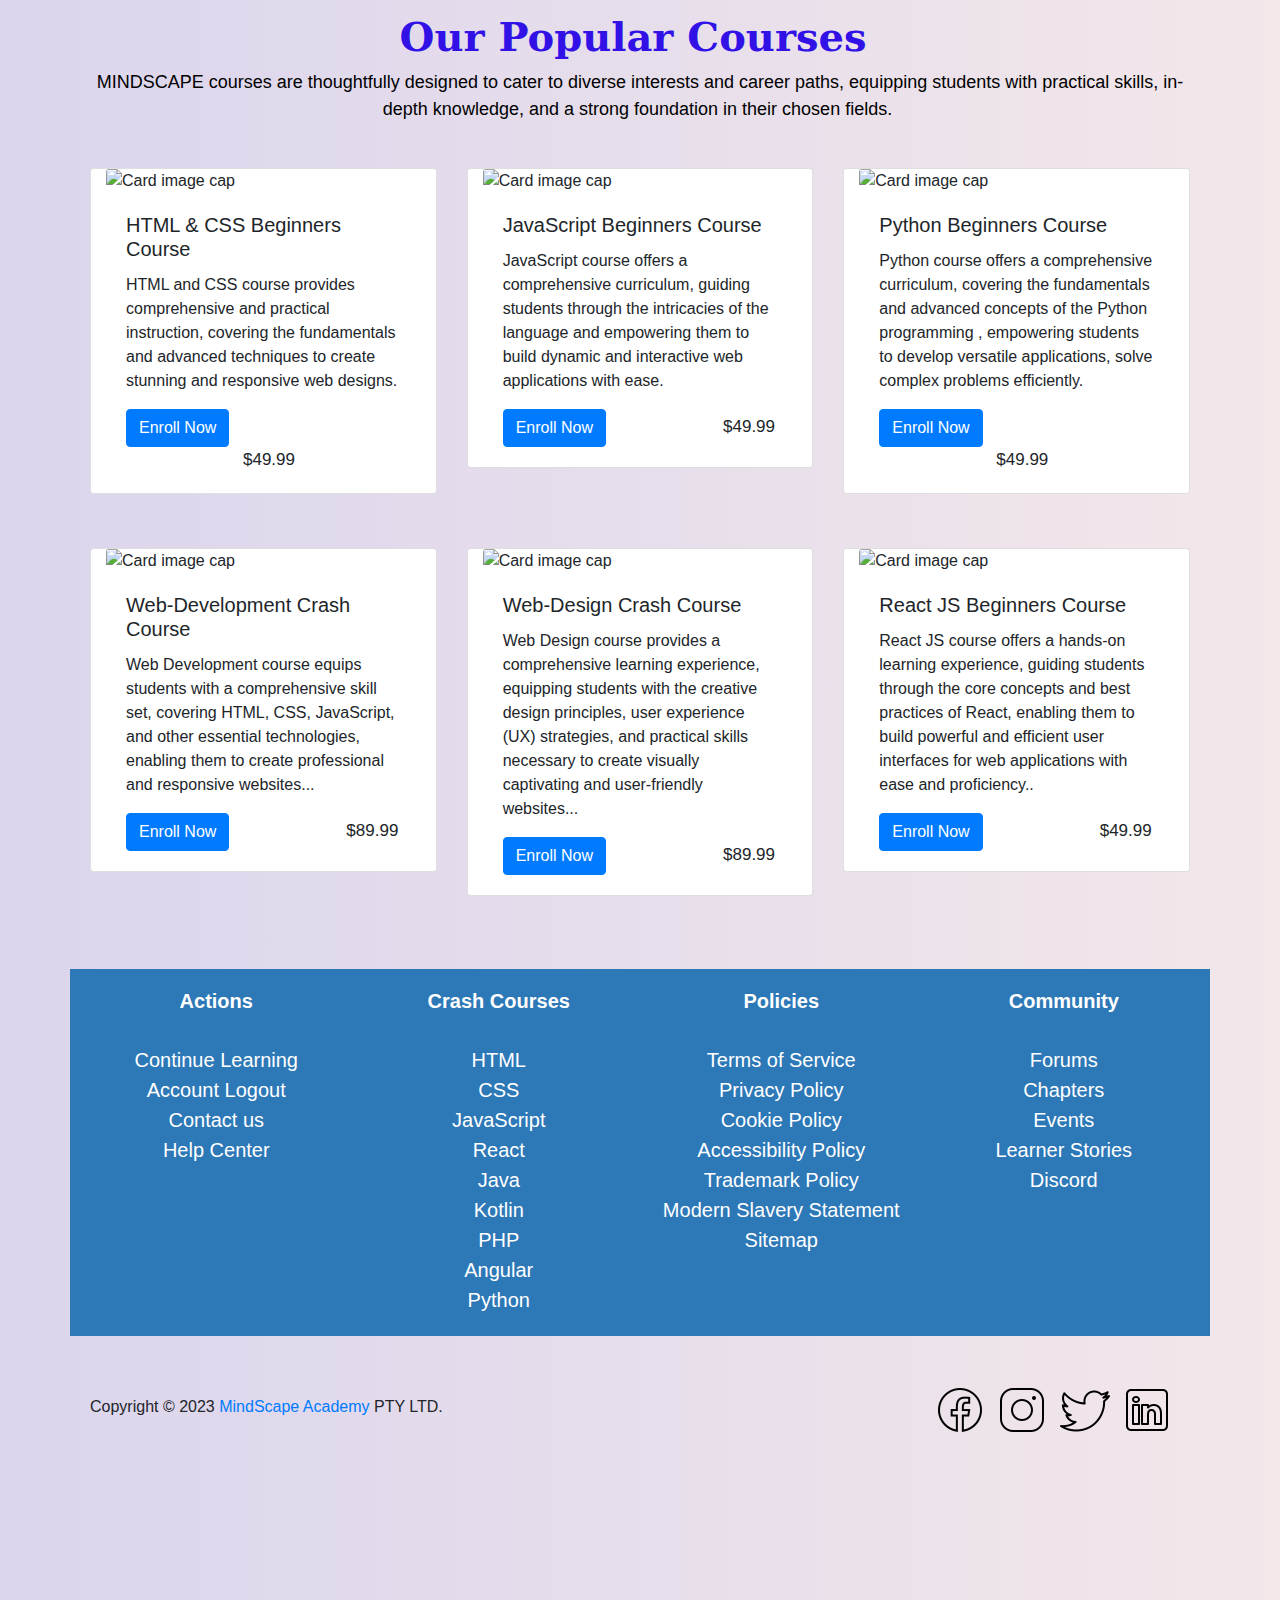
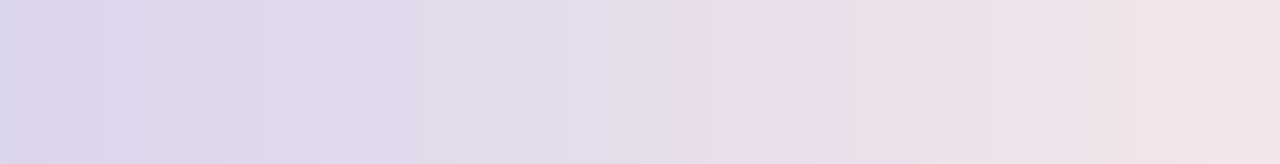
==== commit 63942819: "Update index.html" ====
--- a/index.html
+++ b/index.html
@@ -5,22 +5,22 @@
 <meta http-equiv="X-UA-Compatible" content="IE=edge">
 <meta name="viewport" content="width=device-width, initial-scale=1.0">
 <title>Untitled Document</title>
-<link href="../Desktop/Web/Project Website/css/bootstrap-4.4.1.css" rel="stylesheet" type="text/css">
-<link href="../Desktop/Web/Project Website/style01.css" rel="stylesheet" type="text/css">
+<link href="css/bootstrap-4.4.1.css" rel="stylesheet" type="text/css">
+<link href="style01.css" rel="stylesheet" type="text/css">
 </head>
 
 <body>
 <div class="container-fluid">
   <div class="container">
-     <nav class="navbar navbar-expand-lg navbar-light bg-light"> <a class="navbar-brand" href="#"><img src="../Desktop/Web/Project Website/images/Blue Modern Education Logo.png"></a>
+     <nav class="navbar navbar-expand-lg navbar-light bg-light"> <a class="navbar-brand" href="#"><img src="images/Blue Modern Education Logo.png"></a>
       <button class="navbar-toggler" type="button" data-toggle="collapse" data-target="#navbarSupportedContent1" aria-controls="navbarSupportedContent1" aria-expanded="false" aria-label="Toggle navigation"> <span class="navbar-toggler-icon"></span> </button>
       <div class="collapse navbar-collapse" id="navbarSupportedContent1">
         <ul class="navbar-nav mr-auto">
-          <li class="nav-item active"> <a class="nav-link" href="../Desktop/Web/Project Website/index.html">Home <span class="sr-only">(current)</span></a> </li>
-          <li class="nav-item"> <a class="nav-link" href="../Desktop/Web/Project Website/about.html">About</a> </li>
-			<li class="nav-item"> <a class="nav-link" href="../Desktop/Web/Project Website/blog.html">Blog</a> </li>
-			<li class="nav-item"> <a class="nav-link" href="../Desktop/Web/Project Website/courses.html">Courses</a> </li>
-			<li class="nav-item"> <a class="nav-link" href="../Desktop/Web/Project Website/contact.html">Contact</a> </li>
+          <li class="nav-item active"> <a class="nav-link" href="./index.html">Home <span class="sr-only">(current)</span></a> </li>
+          <li class="nav-item"> <a class="nav-link" href="./about.html">About</a> </li>
+			<li class="nav-item"> <a class="nav-link" href="./blog.html">Blog</a> </li>
+			<li class="nav-item"> <a class="nav-link" href="./courses.html">Courses</a> </li>
+			<li class="nav-item"> <a class="nav-link" href="./contact.html">Contact</a> </li>
 			
           <li class="nav-item dropdown">
   <div class="dropdown-menu" aria-labelledby="navbarDropdown1"> <a class="dropdown-item" href="#">Action</a> <a class="dropdown-item" href="#">Another action</a>
@@ -37,20 +37,20 @@
         <li data-target="#carouselExampleIndicators1" data-slide-to="2"></li>
       </ol>
       <div class="carousel-inner" role="listbox">
-        <div class="carousel-item active"> <img src="../Desktop/Web/Project Website/images/pexels-idriss-meliani-2982449.jpg" alt="First slide" width="1150" height="600" class="d-block mx-auto">
+        <div class="carousel-item active"> <img src="pexels-idriss-meliani-2982449.jpg" alt="First slide" width="1150" height="600" class="d-block mx-auto">
           <div class="carousel-caption">
             <h5>Enhance Your Future with <br> MINDSCAPE</h5>
-            <p>MINDSCAPE is a renowned educational institute that has established itself as a leading provider of innovative and transformative learning experiences. With a strong commitment to nurturing intellectual curiosity and personal growth, MINDSCAPE offers a diverse range of educational programs designed to empower students with the skills, knowledge, and mindset required to succeed in an ever-evolving world.</p>
+            <p>MINDSCAPE is a renowned educational institute that has established itself as a leading provider of innovative and transformative learning experiences.MINDSCAPE offers a diverse range of educational programs designed to empower students with the skills, knowledge, and mindset required to succeed in an ever-evolving world.</p>
             <button type="button" class="btn btn-lg">Learn More</button>
           </div>
         </div>
-        <div class="carousel-item"> <img src="../Desktop/Web/Project Website/images/pexels-pixabay-256541.jpg" alt="Second slide" width="1150" height="600" class="d-block mx-auto">
+        <div class="carousel-item"> <img src="pexels-pixabay-256541.jpg" alt="Second slide" width="1150" height="600" class="d-block mx-auto">
           <div class="carousel-caption">
             <h5>Enhance Your Future with <br> MINDSCAPE</h5>
             <p>MINDSCAPE is a renowned educational institute that has established itself as a leading provider of innovative and transformative learning experiences. With a strong commitment to nurturing intellectual curiosity and personal growth, MINDSCAPE offers a diverse range of educational programs designed to empower students with the skills, knowledge, and mindset required to succeed in an ever-evolving world.</p> <button type="button" class="btn btn-lg">Learn More</button>
           </div>
         </div>
-        <div class="carousel-item"> <img class="d-block mx-auto" src="../Desktop/Web/Project Website/images/pexels-yan-krukau-8199562.jpg" width="1150" height="600" alt="Third slide">
+        <div class="carousel-item"> <img class="d-block mx-auto" src="pexels-yan-krukau-8199562.jpg" width="1150" height="600" alt="Third slide">
           <div class="carousel-caption">
             <h5>Enhance Your Future with <br> MINDSCAPE</h5>
             <p>MINDSCAPE is a renowned educational institute that has established itself as a leading provider of innovative and transformative learning experiences. With a strong commitment to nurturing intellectual curiosity and personal growth, MINDSCAPE offers a diverse range of educational programs designed to empower students with the skills, knowledge, and mindset required to succeed in an ever-evolving world.</p> <button type="button" class="btn btn-lg">Learn More</button>
@@ -61,116 +61,164 @@
 	  <br>
     <h1 class="text-center">Awesome Features&nbsp;</h1>
     <p class="text-para text-center">Cutting-edge facilities, Personalized attention, Advanced technology, Diverse programs&nbsp;</p>
-	  <div class="container">
     <div class="row">
-        <div class="card col-md-4"> <img class="card-img-top" src="../Desktop/Web/Project Website/images/istockphoto-1161001258-2048x2048-g6Vwm1F8h-transformed.jpeg" alt="Card image cap">
+      <div class="col-4">
+        <div class="card  col-md-4 col-lg-12 "> <img class="card-img-top img-fluid" src="istockphoto-1161001258-2048x2048-g6Vwm1F8h-transformed.jpeg" alt="Card image cap">
           <div class="card-body">
             <h5 class="card-title">Scholarship Facility&nbsp;</h5>
             <p class="card-text text-left">We provide Scholarships to deserving students, ensuring that quality education is accessible to all, regardless of financial constraints.&nbsp;</p>
 </div>
         </div>
-        <div class="card col-md-4"> <img class="card-img-top" src="../Desktop/Web/Project Website/images/istockphoto-1059944926-2048x2048-transformed.jpeg" alt="Card image cap">
+      </div>
+      <div class="col-4">
+        <div class="card col-md-4 col-lg-12"> <img class="card-img-top img-fluid" src="istockphoto-1059944926-2048x2048-transformed.jpeg" alt="Card image cap">
           <div class="card-body">
             <h5 class="card-title">Online Courses&nbsp;</h5>
             <p class="card-text">We provide a wide range of online courses, enabling students to learn at their own pace and convenience, from anywhere in the world.&nbsp; &nbsp; &nbsp; &nbsp; &nbsp; &nbsp;&nbsp;</p>
 </div>
         </div>
-        <div class="card col-md-4"> <img class="card-img-top" src="../Desktop/Web/Project Website/images/istockphoto-1392179926-2048x2048-transformed.jpeg" alt="Card image cap">
+      </div>
+      <div class="col-4">
+        <div class="card col-md-4 col-lg-12"> <img class="card-img-top img-fluid" src="istockphoto-1392179926-2048x2048-transformed.jpeg" alt="Card image cap">
           <div class="card-body">
             <h5 class="card-title">Global Certification&nbsp;</h5>
             <p class="card-text">Our institute offers globally recognized certifications, empowering our students with credentials that are respected and valued worldwide&nbsp;</p>
 </div>
         </div>
       </div>
-    </div></div>
-	  <br>
-	<div class="container">
+    </div>
+	  <br>
     <h1 class="text-center">Our Popular Courses&nbsp;</h1>
     <p class="text-para text-center">MINDSCAPE courses are thoughtfully designed to cater to diverse interests and career paths, equipping students with practical skills, in-depth knowledge, and a strong foundation in their chosen fields.&nbsp;</p>
 	  <br>
     <div class="row">
-        <div class="card col-md-4"> <img class="card-img-top" src="../Desktop/Web/Project Website/images/pexels-pixabay-270404.jpg" alt="Card image cap">
+      <div class="col-4">
+        <div class="card col-md-4 col-lg-12"> <img class="card-img-top" src="pexels-pixabay-270404.jpg" alt="Card image cap">
           <div class="card-body">
             <h5 class="card-title text-left">HTML &amp; CSS Beginners Course&nbsp; &nbsp;&nbsp;</h5>
 			  <p class="card-text">HTML and CSS course provides comprehensive and practical instruction, covering the fundamentals and advanced techniques to create  stunning and responsive web designs.</p>
 <a href="#" class="btn btn-primary">Enroll Now</a>
 			 <span class="text-right">$49.99</span></div>
-		  </div>
-     
-        <div class="card col-md-4 "> <img class="card-img-top" src="../Desktop/Web/Project Website/images/cover-1-2048x1152.png" alt="Card image cap">
+        </div>
+      </div>
+      <div class="col-4">
+        <div class="card col-md-4 col-lg-12"> <img class="card-img-top" src="cover-1-2048x1152.png" alt="Card image cap">
           <div class="card-body">
             <h5 class="card-title">JavaScript Beginners Course</h5>
 			   <p class="card-text">JavaScript course offers a comprehensive curriculum, guiding students through the intricacies of the language and empowering them to build dynamic and interactive web applications with ease.</p>
 <a href="#" class="btn btn-primary">Enroll Now</a><span class="text-right">$49.99</span> </div>
         </div>
-        <div class="card col-md-4"> <img class="card-img-top" src="../Desktop/Web/Project Website/images/pxfuel.jpg" alt="Card image cap">
+     </div>
+      <div class="col-4">
+        <div class="card col-md-4 col-lg-12"> <img class="card-img-top" src="pxfuel.jpg" alt="Card image cap">
           <div class="card-body">
             <h5 class="card-title">Python Beginners Course</h5>
 			   <p class="card-text">Python course offers a comprehensive curriculum, covering the fundamentals and advanced concepts of the Python programming , empowering students to develop versatile applications,    solve complex problems efficiently.</p>
-<a href="#" class="btn btn-primary">Enroll Now</a> <span class="text-right">$49.99</span> </div></div>
-	</div>
+<a href="#" class="btn btn-primary">Enroll Now</a> <span class="text-right">$49.99</span> </div>
+        </div>
+      </div>
+    </div>
 	  <br>
     <div class="row">
-        <div class="card col-md-4"> <img class="card-img-top" src="../Desktop/Web/Project Website/images/pexels-pixabay-39284.jpg" alt="Card image cap">
+      <div class="col-4">
+        <div class="card col-md-4 col-lg-12"> <img class="card-img-top" src="pexels-pixabay-39284.jpg" alt="Card image cap">
           <div class="card-body">
             <h5 class="card-title">Web-Development Crash Course&nbsp;</h5>
             <p class="card-text">Web Development course equips students with a comprehensive skill set, covering HTML, CSS, JavaScript, and other essential technologies, enabling them to create professional and responsive websites...</p>
             <a href="#" class="btn btn-primary">Enroll Now</a><span class="text-right">$89.99</span></div>
         </div>
-      
-        <div class="card col-md-4"> <img class="card-img-top" src="../Desktop/Web/Project Website/images/pexels-designecologist-1779487.jpg" alt="Card image cap">
+      </div>
+      <div class="col-4">
+        <div class="card col-md-4 col-lg-12"> <img class="card-img-top" src="pexels-designecologist-1779487.jpg" alt="Card image cap">
           <div class="card-body">
             <h5 class="card-title">Web-Design Crash Course&nbsp;</h5>
             <p class="card-text">Web Design course provides a comprehensive learning experience, equipping students with the creative design principles, user experience (UX) strategies, and practical skills necessary to create visually captivating and user-friendly websites...</p>
             <a href="#" class="btn btn-primary">Enroll Now</a><span class="text-right">$89.99</span></div>
         </div>
-        <div class="card col-md-4 "> <img class="card-img-top" src="../Desktop/Web/Project Website/images/lautaro-andreani-xkBaqlcqeb4-unsplash.jpg" alt="Card image cap">
+      </div>
+      <div class="col-4">
+        <div class="card col-md-4 col-lg-12"> <img class="card-img-top" src="lautaro-andreani-xkBaqlcqeb4-unsplash.jpg" alt="Card image cap">
           <div class="card-body">
             <h5 class="card-title">React JS Beginners Course&nbsp;</h5>
             <p class="card-text">React JS course offers a hands-on learning experience, guiding students through the core concepts and best practices of React, enabling them to build powerful and efficient user interfaces for web applications with ease and proficiency..</p>
             <a href="#" class="btn btn-primary">Enroll Now</a><span class="text-right">$49.99</span></div>
         </div>
-	</div>
-    <br>
-	  <br><div class="row" >
+      </div>
+    </div>
+    <br>
+	  <br>
     <div class="row" id="footer-details">
-      <div class="col-xl-3"><h5>Actions</h5><br><p class="foot-para">Continue Learning <br>
-Account Logout
-<br>
-Contact us<br> Help Center</p></div>
-      <div class="col-xl-3"><h5>Crash Courses</h5><br><p class="foot-para">HTML <br>
-CSS<br>
-JavaScript<br>
-React <br>Java
-<br>
-Kotlin<br>
-PHP<br>Angular<br>
-Python</p>
-		</div>
-      <div class="col-xl-3"><h5>Policies</h5><br><p class="foot-para">Terms of Service<br>
-Privacy Policy<br>
-Cookie Policy<br>
-Accessibility Policy<br>
-Trademark Policy<br>
-Modern Slavery Statement<br>
-Sitemap</p></div>
-      <div class="col-xl-3"><h5>Community</h5><br><p class="foot-para">Forums<br>
-Chapters<br>
-Events<br>
-Learner Stories<br>
-Discord</p></div>
-    </div>
-		</div>
-		</div>
-	  <br><div class="container">
-    <div class="row">
-    Copyright © 2023 <a href="https://nsbm.ac.lk/">MindScape Academy</a> PVT LTD.
-</div>
-		</div>
-</div>
-    <br>
-<script src="../Desktop/Web/Project Website/js/jquery-3.4.1.min.js"></script>
-<script src="../Desktop/Web/Project Website/js/popper.min.js"></script>
-<script src="../Desktop/Web/Project Website/js/bootstrap-4.4.1.js"></script>
+  <div class="col-xl-3 col-lg-6 col-md-6 col-sm-12 col-12">
+    <h5>Actions</h5>
+    <br>
+    <p class="foot-para">Continue Learning<br>
+      Account Logout<br>
+      Contact us<br>
+      Help Center</p>
+  </div>
+  <div class="col-xl-3 col-lg-6 col-md-6 col-sm-12 col-12">
+    <h5>Crash Courses</h5>
+    <br>
+    <p class="foot-para">HTML<br>
+      CSS<br>
+      JavaScript<br>
+      React<br>
+      Java<br>
+      Kotlin<br>
+      PHP<br>
+      Angular<br>
+      Python</p>
+  </div>
+  <div class="col-xl-3 col-lg-6 col-md-6 col-sm-12 col-12">
+    <h5>Policies</h5>
+    <br>
+    <p class="foot-para">Terms of Service<br>
+      Privacy Policy<br>
+      Cookie Policy<br>
+      Accessibility Policy<br>
+      Trademark Policy<br>
+      Modern Slavery Statement<br>
+      Sitemap</p>
+  </div>
+  <div class="col-xl-3 col-lg-6 col-md-6 col-sm-12 col-12">
+    <h5>Community</h5>
+    <br>
+    <p class="foot-para">Forums<br>
+      Chapters<br>
+      Events<br>
+      Learner Stories<br>
+      Discord</p>
+  </div>
+</div>
+
+	  <br>
+    <div class="row" id="row01">
+  <div class="col-xl-6 head">
+    Copyright © 2023 <a href="https://nsbm.ac.lk/">MindScape Academy</a> PTY LTD.
+  </div>
+  <div class="col-xl-6 social">
+    <ul class="list-inline">
+      <li class="list-inline-item">
+        <a href="#"><img src="./images/Social/icons8-facebook-50.png" alt="Facebook"></a>
+      </li>
+      <li class="list-inline-item">
+        <a href="#"><img src="./images/Social/icons8-instagram-50.png" alt="Instagram"></a>
+      </li>
+      <li class="list-inline-item">
+        <a href="#"><img src="./images/Social/icons8-twitter-50.png" alt="Twitter"></a>
+      </li>
+      <li class="list-inline-item">
+        <a href="#"><img src="./images/Social/icons8-linkedin-50.png" alt="LinkedIn"></a>
+      </li>
+    </ul>
+  </div>
+</div>
+
+    <br>
+</div>
+</div>
+<script src="js/jquery-3.4.1.min.js"></script>
+<script src="js/popper.min.js"></script>
+<script src="js/bootstrap-4.4.1.js"></script>
 </body>
 </html>
--- a/style01.css
+++ b/style01.css
@@ -0,0 +1,278 @@
+@charset "utf-8";
+
+#navbarSupportedContent1 .navbar-nav.mr-auto .nav-item {
+	margin: 10px 10px;
+	font-size: 20px;
+}
+
+body{
+	background:linear-gradient(90deg,#dbd5ed, #f3e7ea );
+	
+}
+.carousel-item.active .carousel-caption h5 {
+    font-size: 50px;
+
+}
+.carousel-item .carousel-caption p {
+    font-size: large;
+    font-weight: 600;
+}
+.carousel-inner .carousel-item .carousel-caption {
+    background-color: rgba(0,0,0,0.60);
+}
+.carousel-item .carousel-caption .btn.btn-lg {
+    background-color: rgba(45,65,214,1.00);
+    text-shadow: 0px 0px rgba(255,254,254,1.00);
+    color: rgba(255,255,255,1.00);
+}
+.container-fluid .container .text-center {
+    color: rgba(49,17,230,1.00);
+	font-weight: 700;
+}
+.container-fluid .container .text-para.text-center {
+    color: rgba(0,0,0,1.00);
+    font-size: large;
+	font-weight: 500;
+}
+.card.col-md-4.col-lg-12 .card-body .text-right {
+    margin-left: 117px;
+}
+.container-fluid .container #carouselExampleIndicators1 {
+	margin-top: 30px;
+}
+.navbar.navbar-expand-lg.navbar-light.bg-light .navbar-brand .rounded {
+    position: absolute;
+	top: -39px;
+}
+.card.col-md-4.col-lg-12 .card-body .text-right {
+    font-size: 17px;
+}
+.container-fluid .container .images.img-fluid {
+    background-color: rgba(0,0,0,0.80);
+	opacity: 0.6;
+}
+.container-fluid .container .row {
+	padding: 5px;
+}
+.row .col-xl-3 h5 {
+	text-align: center;
+	font-weight: 700;
+}
+.row .col-xl-6.social .list-inline {
+	margin-bottom: 300px;
+	margin-left: 280px;
+}
+.row .col-xl-3 .foot-para {
+	text-align: center;
+	font-size: 20px;
+}
+.container .row .col-xl-6.head {
+	margin: 10px auto;
+	font-size: 16px;
+}
+
+.container-fluid .container .row {
+}.container-fluid .container #row01 {
+	margin-top: 20px;
+}
+.container-fluid .container #footer-details {
+	background:rgba(45,120,183,1.00);
+	color: white;
+	padding-top: 20px;
+	width: 1140px;
+}
+.container-fluid .container .img-fluid {
+    height: 550px;
+	width: 100%;
+	background-size: 100% 100%;
+	background-position:0 100px;
+	object-fit: cover;
+
+}
+.container-fluid .container .about{
+	text-align: center;
+	position: absolute;
+	top: 300px;
+	left: 700px;
+	color: white;
+	font-weight: 800;
+	font-size: 50px;
+	background: rgba(0,0,0,0.7);
+	padding: 30px 30px;
+	border-radius: 20px;
+
+}
+.row .col-lg-6 .img-fluid.ab {
+	object-fit: cover;
+	background-position:center;
+	border-radius: 20px;
+}
+.row .col-lg-6 .png {
+	display: flex;
+	flex-direction: column;
+	align-items: center;
+}
+.row .col-lg-6 .con-left {
+	color:rgba(23,21,21,1.00);
+}
+.card.col-md-4.col-lg-12 .card-body .card-title.h {
+    font-family: Constantia, "Lucida Bright", "DejaVu Serif", Georgia, serif;
+	font-size: 23px;
+	font-weight: 600;
+}
+.card-body p span {
+    font-weight: bold;
+	color:white;
+	background: rgba(58,11,126,1.00);
+	padding: 2px 5px;
+	font-size: 14px;
+	border-radius: 10px;
+}
+.card.col-md-4.col-lg-12 .card-body .card-text.h {
+    font-style: italic;
+}
+.container-fluid .container .row.detail {
+	background: rgba(218,219,177,1.00);
+	padding: 20px 10px;
+	border-radius: 20px
+}
+.container-fluid .container .para {
+	font-size: 20px;
+	text-align: center;
+	border: 2px solid black;
+	padding: 20px 20px;
+	border-radius: 10px
+}
+.container-fluid .container h1 {
+	text-align: center;
+	font-family: "Lucida Bright", "DejaVu Serif", Georgia, "serif";
+}
+
+
+.container-fluid .container .blog {
+	text-align: center;
+	position: absolute;
+	top: 300px;
+	left: 750px;
+	color: white;
+	font-weight: 800;
+	font-size: 50px;
+	background: rgba(0,0,0,0.7);
+	padding: 30px 30px;
+	border-radius: 20px;
+}
+
+.container-fluid .container .course {
+	text-align: center;
+	position: absolute;
+	top: 300px;
+	left: 730px;
+	color: white;
+	font-weight: 800;
+	font-size: 50px;
+	background: rgba(0,0,0,0.7);
+	padding: 30px 30px;
+	border-radius: 20px;
+}
+.container-fluid .container .contact {
+	text-align: center;
+	position: absolute;
+	top: 300px;
+	left: 730px;
+	color: white;
+	font-weight: 800;
+	font-size: 50px;
+	background: rgba(0,0,0,0.7);
+	padding: 30px 30px;
+	border-radius: 20px;
+}
+.col-lg-6 .det img {
+	width: 30px;
+	margin: 5px 10px;
+}
+.col-lg-6 .det{
+	margin-left: 20px;
+	margin-top: 20px;
+}
+
+.container-fluid .container #details {
+	padding: 10px;
+	box-shadow: 3px 3px 10px 3px;
+	border-radius: 20px;
+}
+.card.col-md-4.col-lg-12 .card-body .course-text {
+	margin-left: 250px;
+	font-size: 20px;
+	font-weight: 500;
+}
+.container-fluid .container .para {
+	background: #fdfdfd;
+}
+.row .col-lg-3 .card.col-md-4.col-lg-12 {
+	padding-top: 10px;
+	border-radius: 20px;
+}
+.container .container .topic {
+	font-size: 50px;
+	padding: 10px 50px;
+	background: #fcfcfc;
+	border-radius: 20px;
+}
+.navbar.navbar-expand-lg.navbar-light.bg-light .navbar-brand img {
+	width: 150px;
+	height: 50px;
+}
+.navbar-nav.mr-auto .nav-item.active .nav-link {
+	font-size: 20px;
+}
+.card.col-md-4 .card-body .text-right {
+	margin-left: 117px;
+}
+
+@media (max-width: 1199px) {
+    .col-xl-3 {
+      flex-basis: 50%;
+      max-width: 50%;
+    }
+  }
+
+  @media (max-width: 991px) {
+    .col-lg-6 {
+      flex-basis: 50%;
+      max-width: 50%;
+    }
+  }
+
+  @media (max-width: 767px) {
+    .col-md-6, .col-sm-12, .col-12 {
+      flex-basis: 50%;
+      max-width: 50%;
+    }
+  }
+ @media (max-width:500px) {
+    .col-md-6, .col-sm-12, .col-12 {
+      flex-basis: 50%;
+      max-width: 50%;
+    }
+  }
+.card {
+  margin-bottom: 20px;
+}
+
+@media (min-width: 576px) {
+  .card-columns {
+    column-count: 2;
+  }
+}
+
+@media (min-width: 768px) {
+  .card-columns {
+    column-count: 3;
+  }
+}
+
+@media (min-width: 992px) {
+  .card-columns {
+    column-count: 4;
+  }
+}
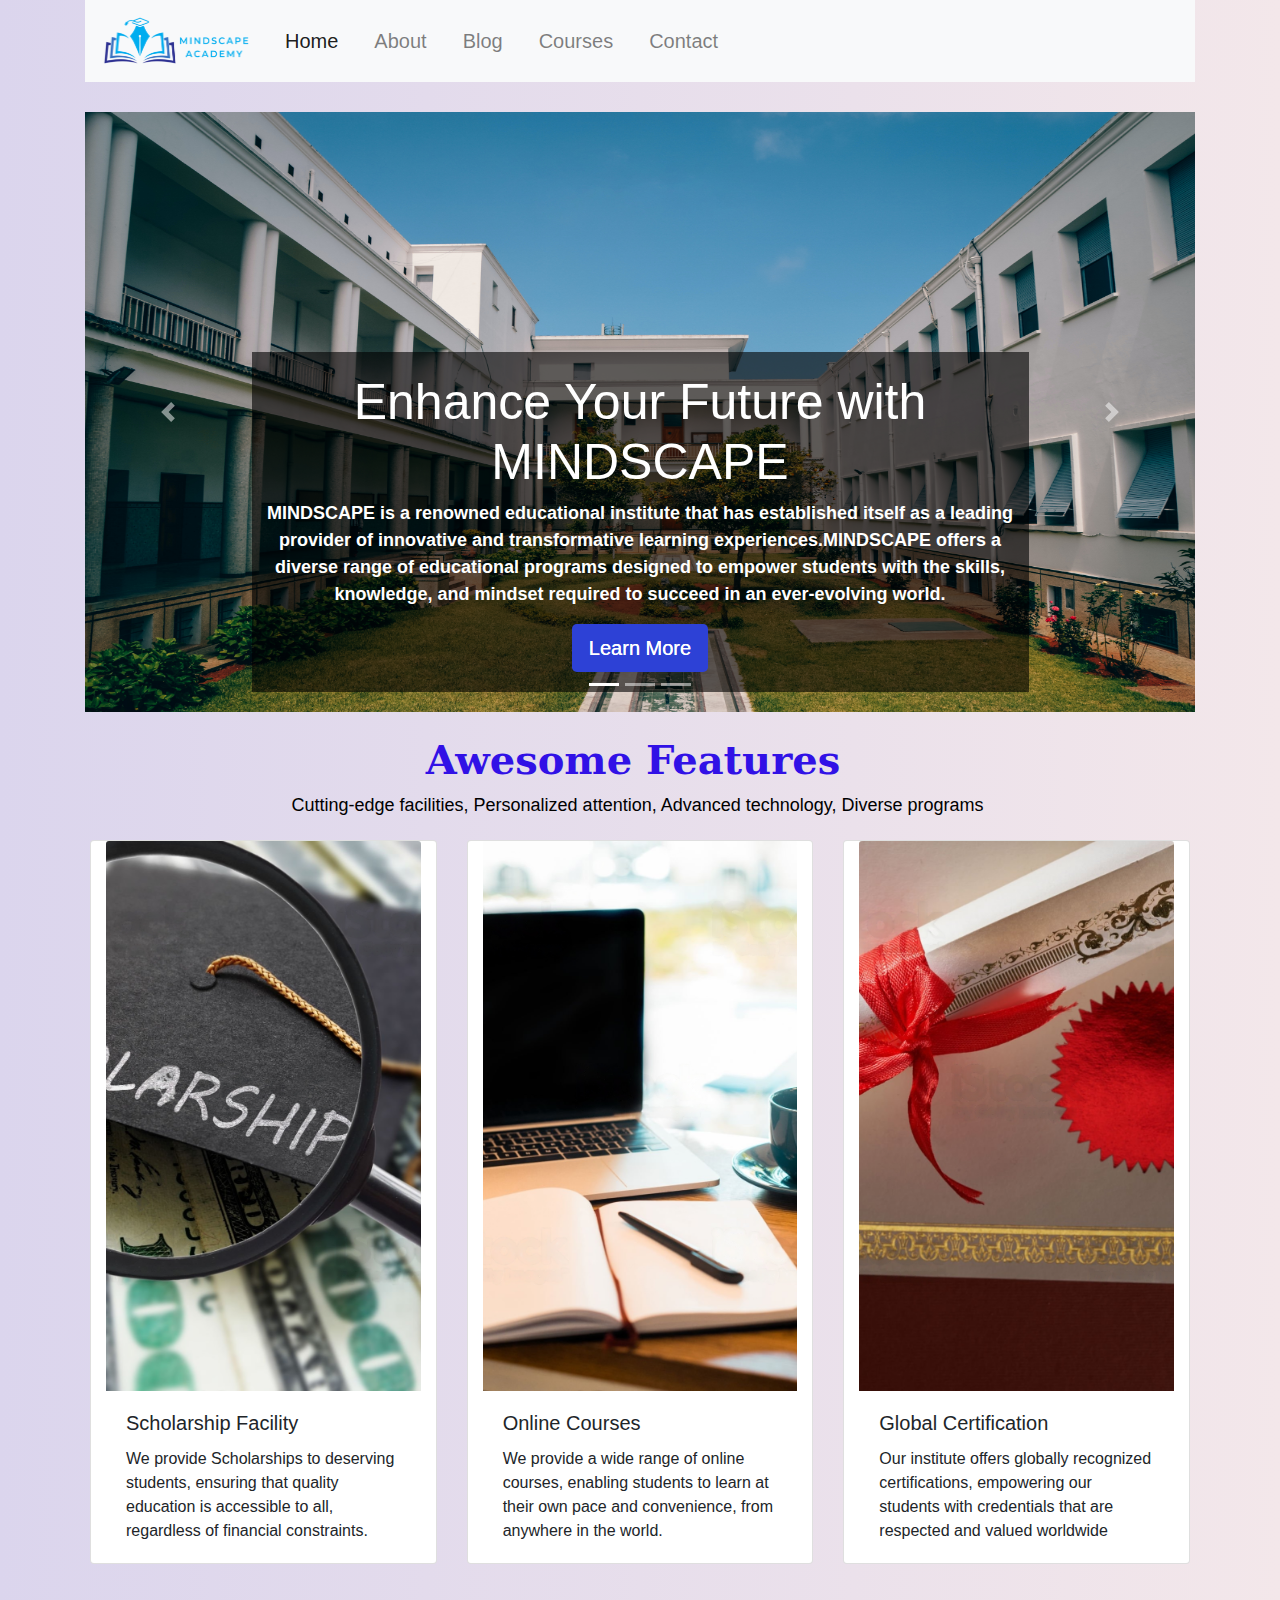
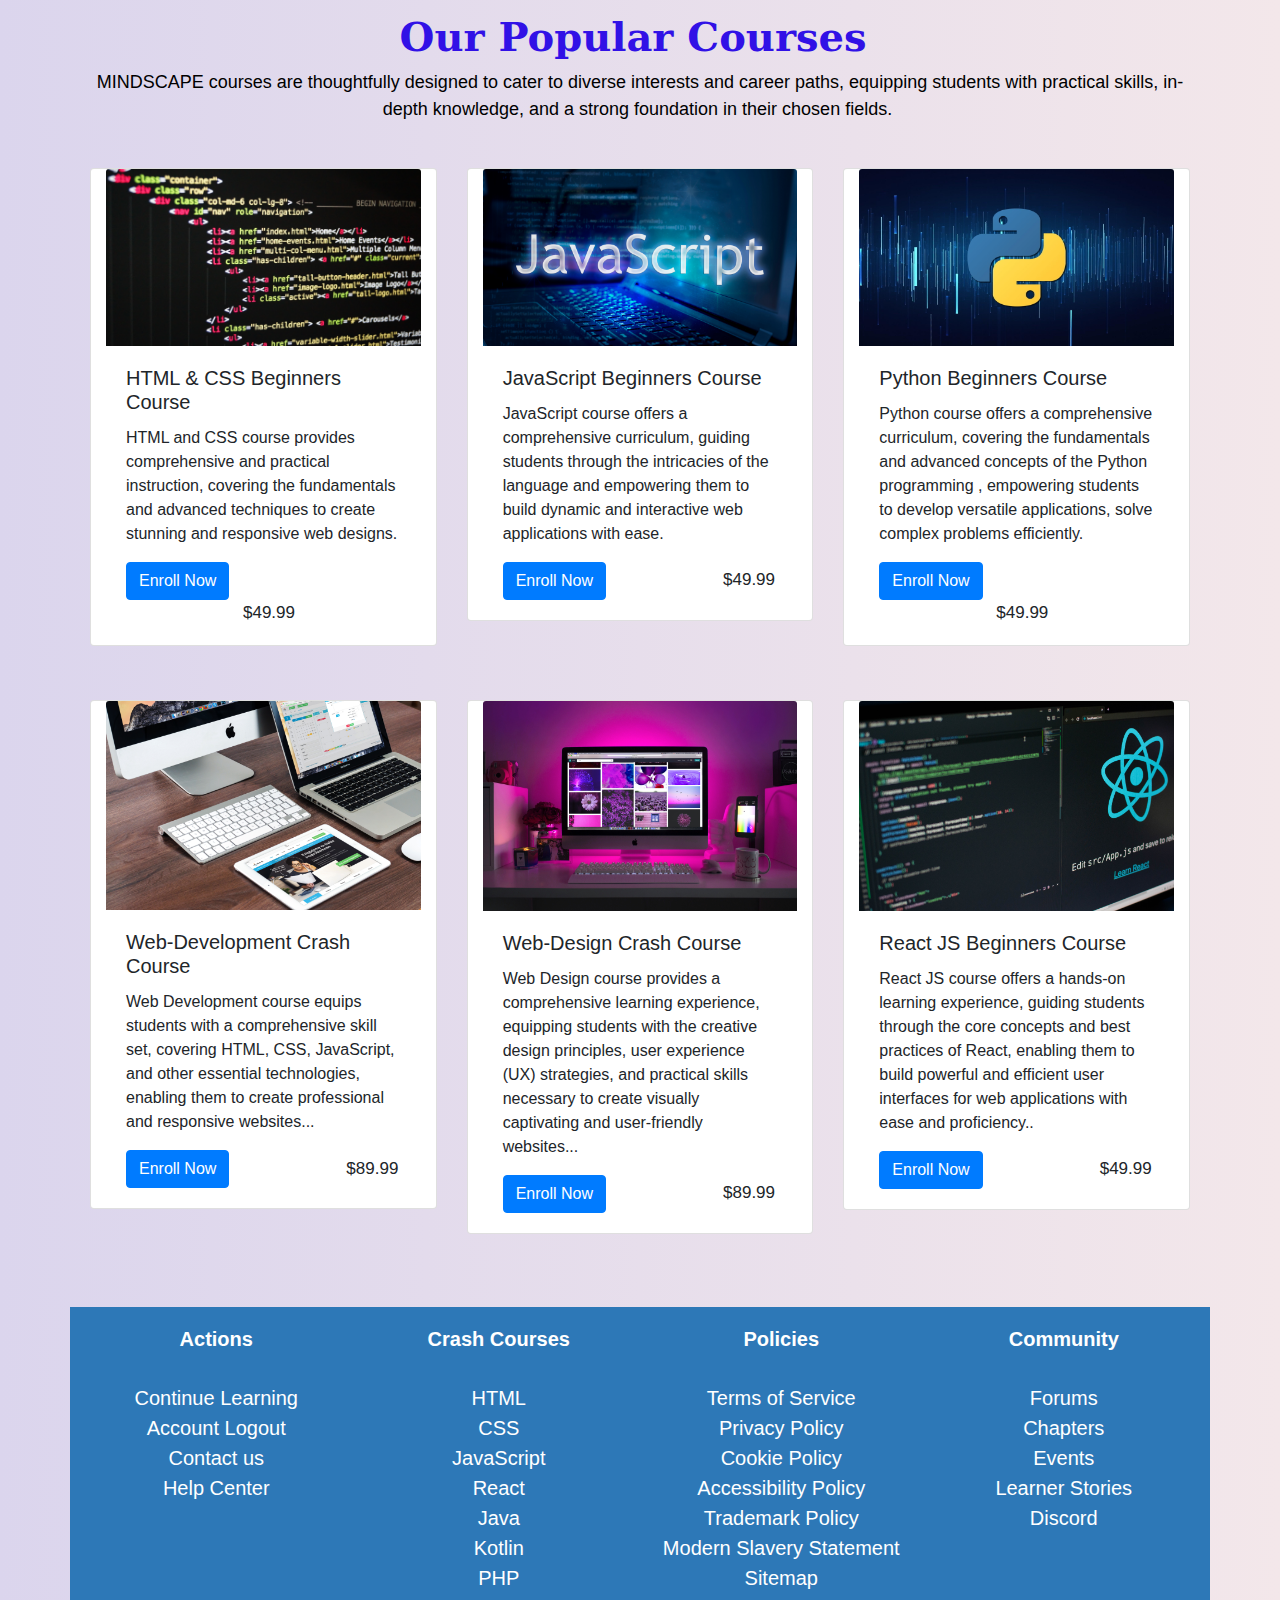
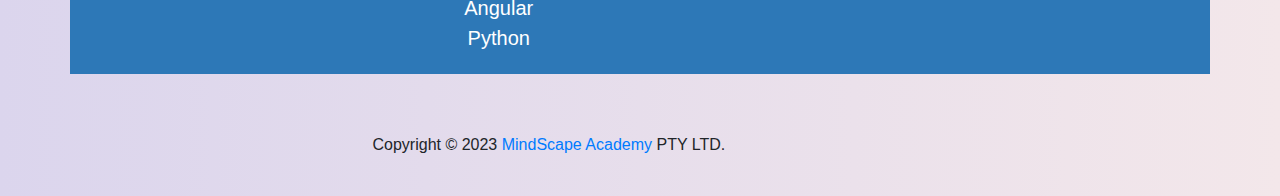
==== commit b33190e8: "Update index.html" ====
--- a/index.html
+++ b/index.html
@@ -37,20 +37,20 @@
         <li data-target="#carouselExampleIndicators1" data-slide-to="2"></li>
       </ol>
       <div class="carousel-inner" role="listbox">
-        <div class="carousel-item active"> <img src="pexels-idriss-meliani-2982449.jpg" alt="First slide" width="1150" height="600" class="d-block mx-auto">
+        <div class="carousel-item active"> <img src="images/pexels-idriss-meliani-2982449.jpg" alt="First slide" width="1150" height="600" class="d-block mx-auto">
           <div class="carousel-caption">
             <h5>Enhance Your Future with <br> MINDSCAPE</h5>
             <p>MINDSCAPE is a renowned educational institute that has established itself as a leading provider of innovative and transformative learning experiences.MINDSCAPE offers a diverse range of educational programs designed to empower students with the skills, knowledge, and mindset required to succeed in an ever-evolving world.</p>
             <button type="button" class="btn btn-lg">Learn More</button>
           </div>
         </div>
-        <div class="carousel-item"> <img src="pexels-pixabay-256541.jpg" alt="Second slide" width="1150" height="600" class="d-block mx-auto">
+        <div class="carousel-item"> <img src="images/pexels-pixabay-256541.jpg" alt="Second slide" width="1150" height="600" class="d-block mx-auto">
           <div class="carousel-caption">
             <h5>Enhance Your Future with <br> MINDSCAPE</h5>
             <p>MINDSCAPE is a renowned educational institute that has established itself as a leading provider of innovative and transformative learning experiences. With a strong commitment to nurturing intellectual curiosity and personal growth, MINDSCAPE offers a diverse range of educational programs designed to empower students with the skills, knowledge, and mindset required to succeed in an ever-evolving world.</p> <button type="button" class="btn btn-lg">Learn More</button>
           </div>
         </div>
-        <div class="carousel-item"> <img class="d-block mx-auto" src="pexels-yan-krukau-8199562.jpg" width="1150" height="600" alt="Third slide">
+        <div class="carousel-item"> <img class="d-block mx-auto" src="images/pexels-yan-krukau-8199562.jpg" width="1150" height="600" alt="Third slide">
           <div class="carousel-caption">
             <h5>Enhance Your Future with <br> MINDSCAPE</h5>
             <p>MINDSCAPE is a renowned educational institute that has established itself as a leading provider of innovative and transformative learning experiences. With a strong commitment to nurturing intellectual curiosity and personal growth, MINDSCAPE offers a diverse range of educational programs designed to empower students with the skills, knowledge, and mindset required to succeed in an ever-evolving world.</p> <button type="button" class="btn btn-lg">Learn More</button>
@@ -63,7 +63,7 @@
     <p class="text-para text-center">Cutting-edge facilities, Personalized attention, Advanced technology, Diverse programs&nbsp;</p>
     <div class="row">
       <div class="col-4">
-        <div class="card  col-md-4 col-lg-12 "> <img class="card-img-top img-fluid" src="istockphoto-1161001258-2048x2048-g6Vwm1F8h-transformed.jpeg" alt="Card image cap">
+        <div class="card  col-md-4 col-lg-12 "> <img class="card-img-top img-fluid" src="images/istockphoto-1161001258-2048x2048-g6Vwm1F8h-transformed.jpeg" alt="Card image cap">
           <div class="card-body">
             <h5 class="card-title">Scholarship Facility&nbsp;</h5>
             <p class="card-text text-left">We provide Scholarships to deserving students, ensuring that quality education is accessible to all, regardless of financial constraints.&nbsp;</p>
@@ -71,7 +71,7 @@
         </div>
       </div>
       <div class="col-4">
-        <div class="card col-md-4 col-lg-12"> <img class="card-img-top img-fluid" src="istockphoto-1059944926-2048x2048-transformed.jpeg" alt="Card image cap">
+        <div class="card col-md-4 col-lg-12"> <img class="card-img-top img-fluid" src="images/istockphoto-1059944926-2048x2048-transformed.jpeg" alt="Card image cap">
           <div class="card-body">
             <h5 class="card-title">Online Courses&nbsp;</h5>
             <p class="card-text">We provide a wide range of online courses, enabling students to learn at their own pace and convenience, from anywhere in the world.&nbsp; &nbsp; &nbsp; &nbsp; &nbsp; &nbsp;&nbsp;</p>
@@ -79,7 +79,7 @@
         </div>
       </div>
       <div class="col-4">
-        <div class="card col-md-4 col-lg-12"> <img class="card-img-top img-fluid" src="istockphoto-1392179926-2048x2048-transformed.jpeg" alt="Card image cap">
+        <div class="card col-md-4 col-lg-12"> <img class="card-img-top img-fluid" src="images/istockphoto-1392179926-2048x2048-transformed.jpeg" alt="Card image cap">
           <div class="card-body">
             <h5 class="card-title">Global Certification&nbsp;</h5>
             <p class="card-text">Our institute offers globally recognized certifications, empowering our students with credentials that are respected and valued worldwide&nbsp;</p>
@@ -93,7 +93,7 @@
 	  <br>
     <div class="row">
       <div class="col-4">
-        <div class="card col-md-4 col-lg-12"> <img class="card-img-top" src="pexels-pixabay-270404.jpg" alt="Card image cap">
+        <div class="card col-md-4 col-lg-12"> <img class="card-img-top" src="images/pexels-pixabay-270404.jpg" alt="Card image cap">
           <div class="card-body">
             <h5 class="card-title text-left">HTML &amp; CSS Beginners Course&nbsp; &nbsp;&nbsp;</h5>
 			  <p class="card-text">HTML and CSS course provides comprehensive and practical instruction, covering the fundamentals and advanced techniques to create  stunning and responsive web designs.</p>
@@ -102,7 +102,7 @@
         </div>
       </div>
       <div class="col-4">
-        <div class="card col-md-4 col-lg-12"> <img class="card-img-top" src="cover-1-2048x1152.png" alt="Card image cap">
+        <div class="card col-md-4 col-lg-12"> <img class="card-img-top" src="images/cover-1-2048x1152.png" alt="Card image cap">
           <div class="card-body">
             <h5 class="card-title">JavaScript Beginners Course</h5>
 			   <p class="card-text">JavaScript course offers a comprehensive curriculum, guiding students through the intricacies of the language and empowering them to build dynamic and interactive web applications with ease.</p>
@@ -110,7 +110,7 @@
         </div>
      </div>
       <div class="col-4">
-        <div class="card col-md-4 col-lg-12"> <img class="card-img-top" src="pxfuel.jpg" alt="Card image cap">
+        <div class="card col-md-4 col-lg-12"> <img class="card-img-top" src="images/pxfuel.jpg" alt="Card image cap">
           <div class="card-body">
             <h5 class="card-title">Python Beginners Course</h5>
 			   <p class="card-text">Python course offers a comprehensive curriculum, covering the fundamentals and advanced concepts of the Python programming , empowering students to develop versatile applications,    solve complex problems efficiently.</p>
@@ -121,7 +121,7 @@
 	  <br>
     <div class="row">
       <div class="col-4">
-        <div class="card col-md-4 col-lg-12"> <img class="card-img-top" src="pexels-pixabay-39284.jpg" alt="Card image cap">
+        <div class="card col-md-4 col-lg-12"> <img class="card-img-top" src="images/pexels-pixabay-39284.jpg" alt="Card image cap">
           <div class="card-body">
             <h5 class="card-title">Web-Development Crash Course&nbsp;</h5>
             <p class="card-text">Web Development course equips students with a comprehensive skill set, covering HTML, CSS, JavaScript, and other essential technologies, enabling them to create professional and responsive websites...</p>
@@ -129,7 +129,7 @@
         </div>
       </div>
       <div class="col-4">
-        <div class="card col-md-4 col-lg-12"> <img class="card-img-top" src="pexels-designecologist-1779487.jpg" alt="Card image cap">
+        <div class="card col-md-4 col-lg-12"> <img class="card-img-top" src="images/pexels-designecologist-1779487.jpg" alt="Card image cap">
           <div class="card-body">
             <h5 class="card-title">Web-Design Crash Course&nbsp;</h5>
             <p class="card-text">Web Design course provides a comprehensive learning experience, equipping students with the creative design principles, user experience (UX) strategies, and practical skills necessary to create visually captivating and user-friendly websites...</p>
@@ -137,7 +137,7 @@
         </div>
       </div>
       <div class="col-4">
-        <div class="card col-md-4 col-lg-12"> <img class="card-img-top" src="lautaro-andreani-xkBaqlcqeb4-unsplash.jpg" alt="Card image cap">
+        <div class="card col-md-4 col-lg-12"> <img class="card-img-top" src="images/lautaro-andreani-xkBaqlcqeb4-unsplash.jpg" alt="Card image cap">
           <div class="card-body">
             <h5 class="card-title">React JS Beginners Course&nbsp;</h5>
             <p class="card-text">React JS course offers a hands-on learning experience, guiding students through the core concepts and best practices of React, enabling them to build powerful and efficient user interfaces for web applications with ease and proficiency..</p>
@@ -196,22 +196,6 @@
   <div class="col-xl-6 head">
     Copyright © 2023 <a href="https://nsbm.ac.lk/">MindScape Academy</a> PTY LTD.
   </div>
-  <div class="col-xl-6 social">
-    <ul class="list-inline">
-      <li class="list-inline-item">
-        <a href="#"><img src="./images/Social/icons8-facebook-50.png" alt="Facebook"></a>
-      </li>
-      <li class="list-inline-item">
-        <a href="#"><img src="./images/Social/icons8-instagram-50.png" alt="Instagram"></a>
-      </li>
-      <li class="list-inline-item">
-        <a href="#"><img src="./images/Social/icons8-twitter-50.png" alt="Twitter"></a>
-      </li>
-      <li class="list-inline-item">
-        <a href="#"><img src="./images/Social/icons8-linkedin-50.png" alt="LinkedIn"></a>
-      </li>
-    </ul>
-  </div>
 </div>
 
     <br>
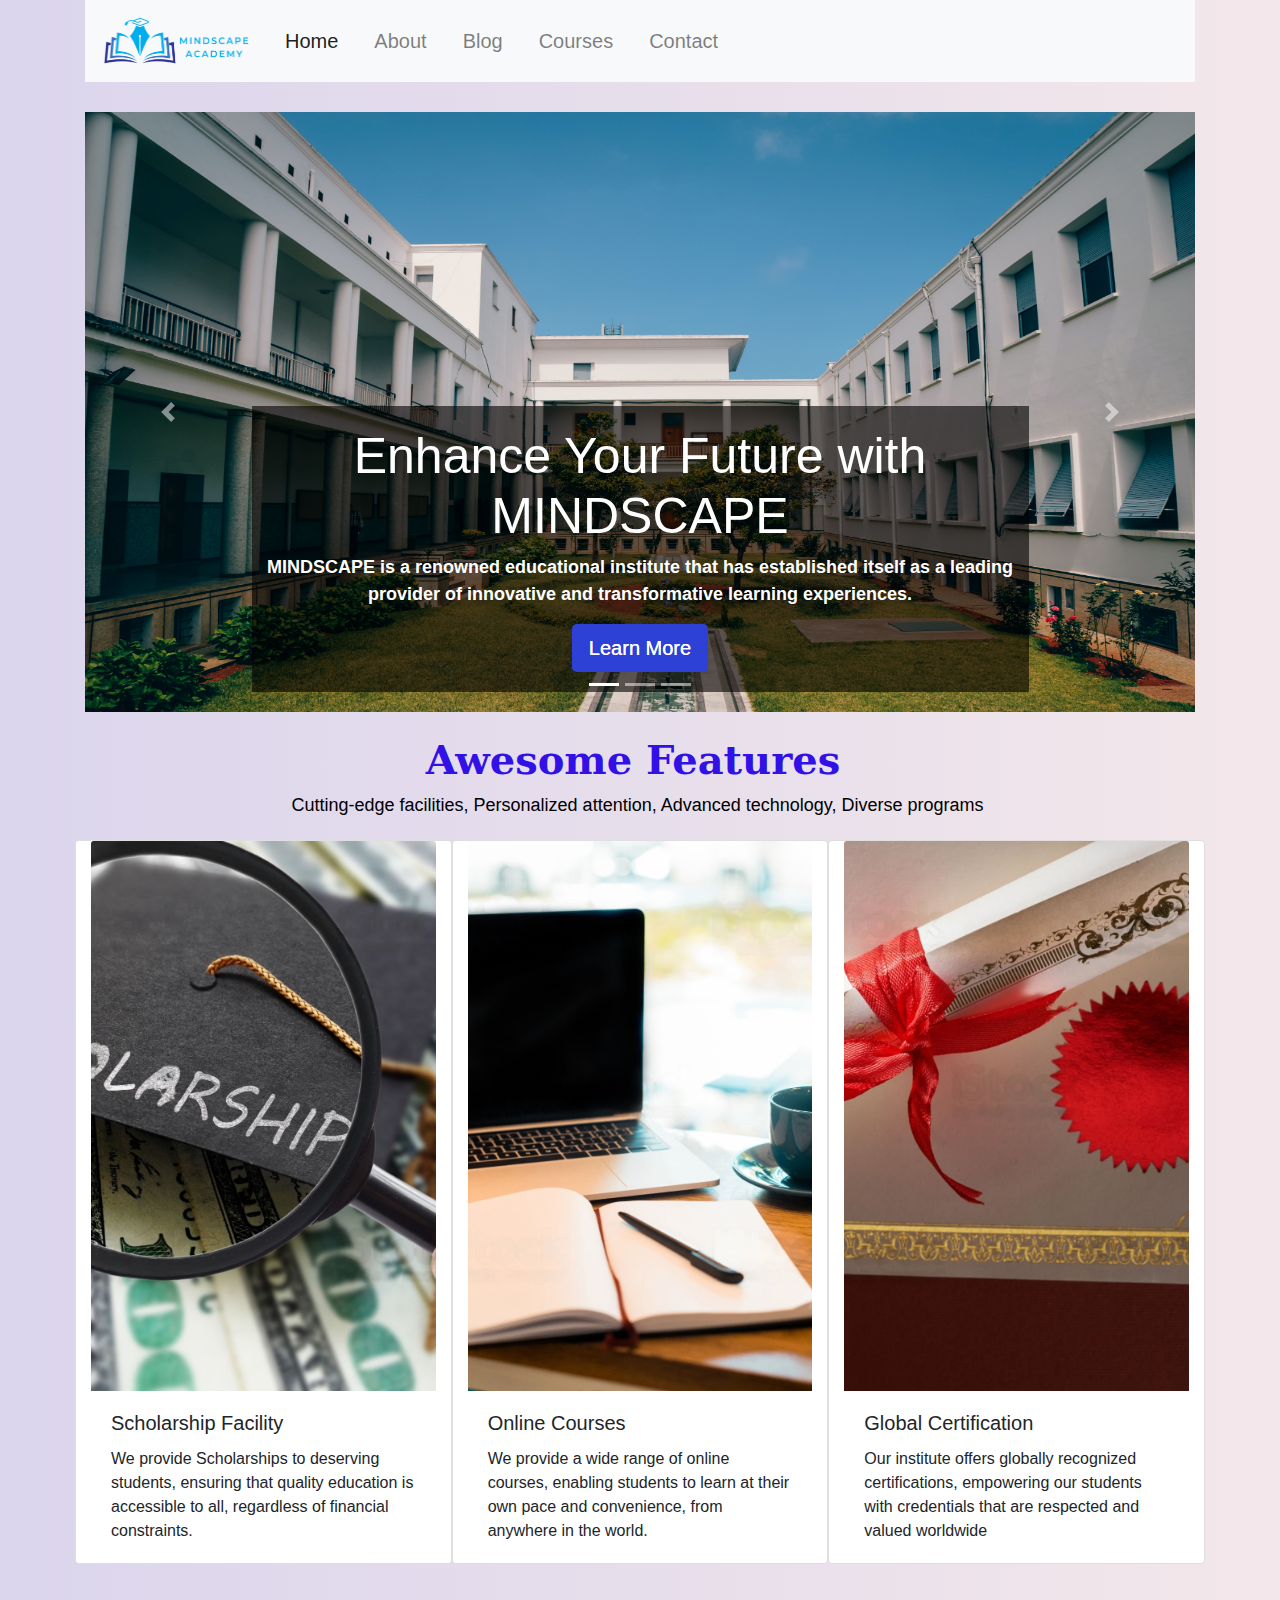
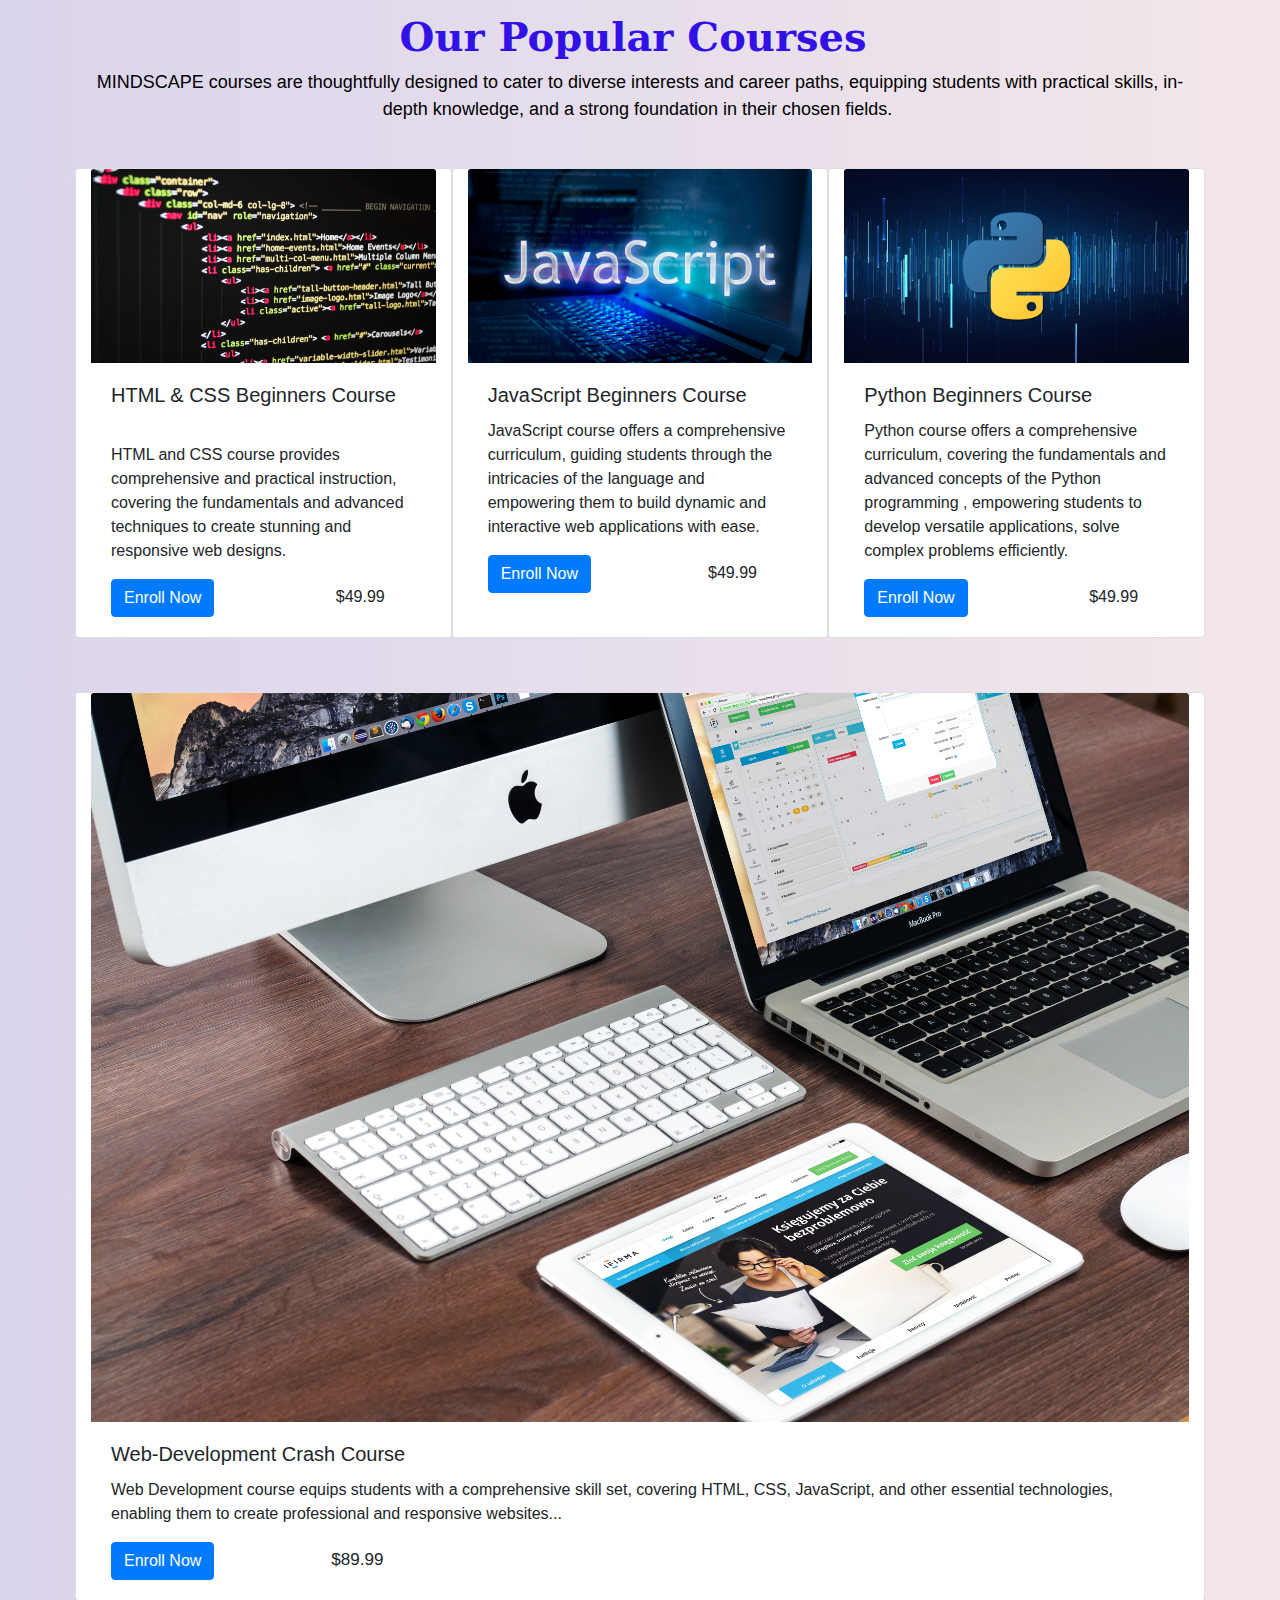
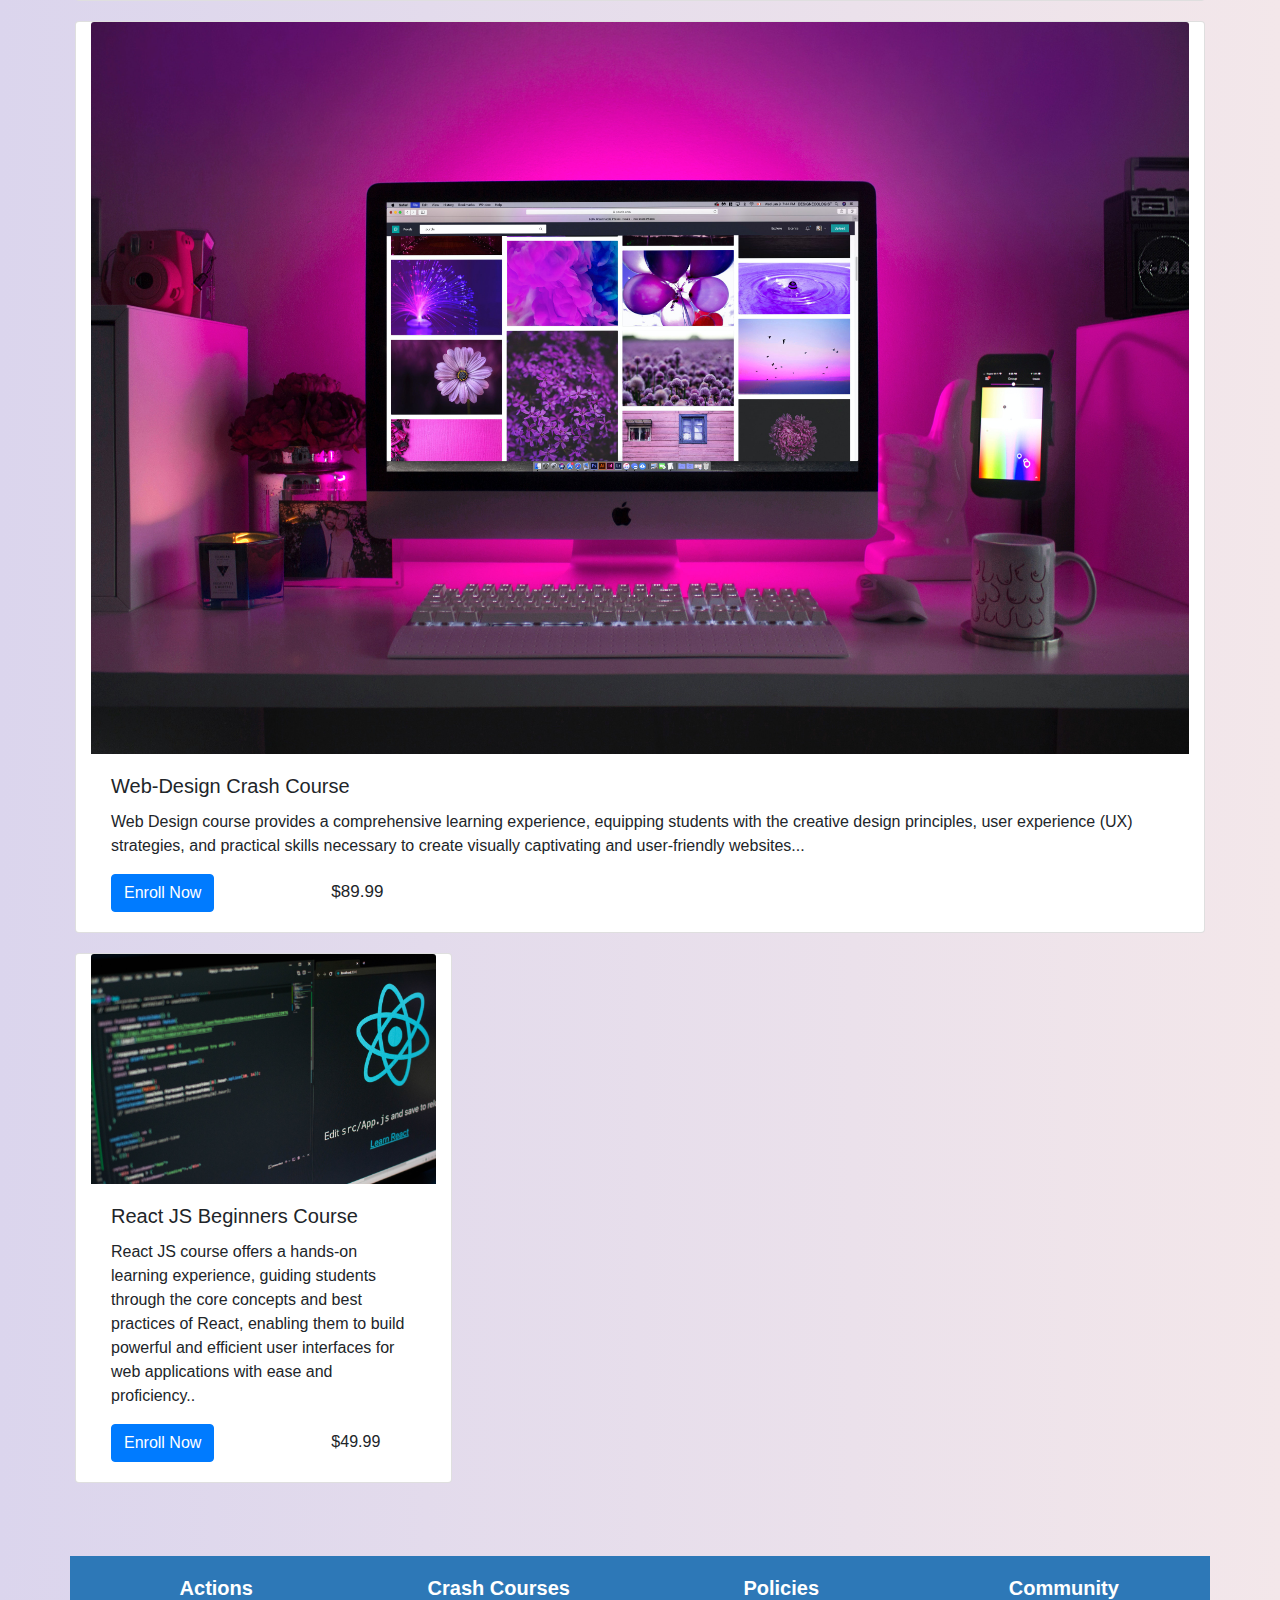
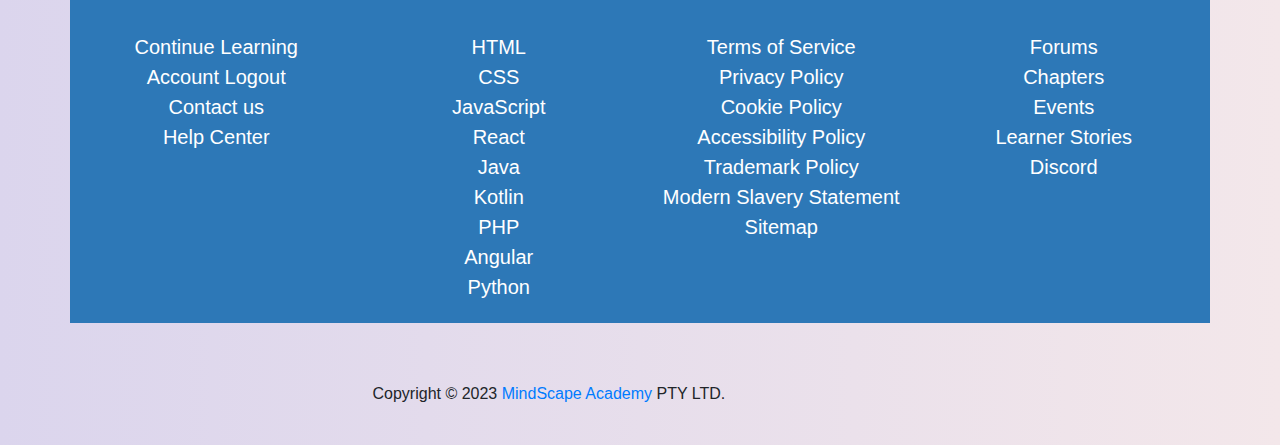
==== commit 8ecf05c8: "Update index.html" ====
--- a/index.html
+++ b/index.html
@@ -40,20 +40,20 @@
         <div class="carousel-item active"> <img src="images/pexels-idriss-meliani-2982449.jpg" alt="First slide" width="1150" height="600" class="d-block mx-auto">
           <div class="carousel-caption">
             <h5>Enhance Your Future with <br> MINDSCAPE</h5>
-            <p>MINDSCAPE is a renowned educational institute that has established itself as a leading provider of innovative and transformative learning experiences.MINDSCAPE offers a diverse range of educational programs designed to empower students with the skills, knowledge, and mindset required to succeed in an ever-evolving world.</p>
+            <p>MINDSCAPE is a renowned educational institute that has established itself as a leading provider of innovative and transformative learning experiences.</p>
             <button type="button" class="btn btn-lg">Learn More</button>
           </div>
         </div>
         <div class="carousel-item"> <img src="images/pexels-pixabay-256541.jpg" alt="Second slide" width="1150" height="600" class="d-block mx-auto">
           <div class="carousel-caption">
             <h5>Enhance Your Future with <br> MINDSCAPE</h5>
-            <p>MINDSCAPE is a renowned educational institute that has established itself as a leading provider of innovative and transformative learning experiences. With a strong commitment to nurturing intellectual curiosity and personal growth, MINDSCAPE offers a diverse range of educational programs designed to empower students with the skills, knowledge, and mindset required to succeed in an ever-evolving world.</p> <button type="button" class="btn btn-lg">Learn More</button>
+            <p>MINDSCAPE is a renowned educational institute that has established itself as a leading provider of innovative and transformative learning experiences. </p> <button type="button" class="btn btn-lg">Learn More</button>
           </div>
         </div>
         <div class="carousel-item"> <img class="d-block mx-auto" src="images/pexels-yan-krukau-8199562.jpg" width="1150" height="600" alt="Third slide">
           <div class="carousel-caption">
             <h5>Enhance Your Future with <br> MINDSCAPE</h5>
-            <p>MINDSCAPE is a renowned educational institute that has established itself as a leading provider of innovative and transformative learning experiences. With a strong commitment to nurturing intellectual curiosity and personal growth, MINDSCAPE offers a diverse range of educational programs designed to empower students with the skills, knowledge, and mindset required to succeed in an ever-evolving world.</p> <button type="button" class="btn btn-lg">Learn More</button>
+            <p>MINDSCAPE is a renowned educational institute that has established itself as a leading provider of innovative and transformative learning experiences.</p> <button type="button" class="btn btn-lg">Learn More</button>
           </div>
         </div>
       </div>
@@ -61,94 +61,92 @@
 	  <br>
     <h1 class="text-center">Awesome Features&nbsp;</h1>
     <p class="text-para text-center">Cutting-edge facilities, Personalized attention, Advanced technology, Diverse programs&nbsp;</p>
-    <div class="row">
-      <div class="col-4">
-        <div class="card  col-md-4 col-lg-12 "> <img class="card-img-top img-fluid" src="images/istockphoto-1161001258-2048x2048-g6Vwm1F8h-transformed.jpeg" alt="Card image cap">
+     
+	  <div class="row">
+     
+        <div class="card  col-md-4"> <img class="card-img-top img-fluid" src="images/istockphoto-1161001258-2048x2048-g6Vwm1F8h-transformed.jpeg" alt="Card image cap">
           <div class="card-body">
             <h5 class="card-title">Scholarship Facility&nbsp;</h5>
             <p class="card-text text-left">We provide Scholarships to deserving students, ensuring that quality education is accessible to all, regardless of financial constraints.&nbsp;</p>
 </div>
         </div>
-      </div>
-      <div class="col-4">
-        <div class="card col-md-4 col-lg-12"> <img class="card-img-top img-fluid" src="images/istockphoto-1059944926-2048x2048-transformed.jpeg" alt="Card image cap">
+ 
+      
+        <div class="card col-md-4"> <img class="card-img-top img-fluid" src="images/istockphoto-1059944926-2048x2048-transformed.jpeg" alt="Card image cap">
           <div class="card-body">
             <h5 class="card-title">Online Courses&nbsp;</h5>
-            <p class="card-text">We provide a wide range of online courses, enabling students to learn at their own pace and convenience, from anywhere in the world.&nbsp; &nbsp; &nbsp; &nbsp; &nbsp; &nbsp;&nbsp;</p>
-</div>
-        </div>
-      </div>
-      <div class="col-4">
-        <div class="card col-md-4 col-lg-12"> <img class="card-img-top img-fluid" src="images/istockphoto-1392179926-2048x2048-transformed.jpeg" alt="Card image cap">
+            <p class="card-text">We provide a wide range of online courses, enabling students to learn at their own pace and convenience, from anywhere in the world.</p>
+</div>
+        </div>
+      
+        <div class="card col-md-4"> <img class="card-img-top img-fluid" src="images/istockphoto-1392179926-2048x2048-transformed.jpeg" alt="Card image cap">
           <div class="card-body">
             <h5 class="card-title">Global Certification&nbsp;</h5>
             <p class="card-text">Our institute offers globally recognized certifications, empowering our students with credentials that are respected and valued worldwide&nbsp;</p>
 </div>
         </div>
-      </div>
-    </div>
+		  </div>
 	  <br>
     <h1 class="text-center">Our Popular Courses&nbsp;</h1>
     <p class="text-para text-center">MINDSCAPE courses are thoughtfully designed to cater to diverse interests and career paths, equipping students with practical skills, in-depth knowledge, and a strong foundation in their chosen fields.&nbsp;</p>
 	  <br>
     <div class="row">
-      <div class="col-4">
-        <div class="card col-md-4 col-lg-12"> <img class="card-img-top" src="images/pexels-pixabay-270404.jpg" alt="Card image cap">
+  
+        <div class="card col-md-4"> <img class="card-img-top" src="images/pexels-pixabay-270404.jpg" alt="Card image cap">
           <div class="card-body">
             <h5 class="card-title text-left">HTML &amp; CSS Beginners Course&nbsp; &nbsp;&nbsp;</h5>
 			  <p class="card-text">HTML and CSS course provides comprehensive and practical instruction, covering the fundamentals and advanced techniques to create  stunning and responsive web designs.</p>
 <a href="#" class="btn btn-primary">Enroll Now</a>
-			 <span class="text-right">$49.99</span></div>
-        </div>
-      </div>
-      <div class="col-4">
-        <div class="card col-md-4 col-lg-12"> <img class="card-img-top" src="images/cover-1-2048x1152.png" alt="Card image cap">
+			 <span class="text-right">$49.99</span>
+		</div>
+        </div>
+     
+        <div class="card col-md-4"> <img class="card-img-top" src="images/cover-1-2048x1152.png" alt="Card image cap">
           <div class="card-body">
             <h5 class="card-title">JavaScript Beginners Course</h5>
 			   <p class="card-text">JavaScript course offers a comprehensive curriculum, guiding students through the intricacies of the language and empowering them to build dynamic and interactive web applications with ease.</p>
 <a href="#" class="btn btn-primary">Enroll Now</a><span class="text-right">$49.99</span> </div>
         </div>
-     </div>
-      <div class="col-4">
-        <div class="card col-md-4 col-lg-12"> <img class="card-img-top" src="images/pxfuel.jpg" alt="Card image cap">
+   
+      
+        <div class="card col-md-4"> <img class="card-img-top" src="images/pxfuel.jpg" alt="Card image cap">
           <div class="card-body">
             <h5 class="card-title">Python Beginners Course</h5>
 			   <p class="card-text">Python course offers a comprehensive curriculum, covering the fundamentals and advanced concepts of the Python programming , empowering students to develop versatile applications,    solve complex problems efficiently.</p>
 <a href="#" class="btn btn-primary">Enroll Now</a> <span class="text-right">$49.99</span> </div>
         </div>
       </div>
-    </div>
 	  <br>
     <div class="row">
-      <div class="col-4">
+     
         <div class="card col-md-4 col-lg-12"> <img class="card-img-top" src="images/pexels-pixabay-39284.jpg" alt="Card image cap">
           <div class="card-body">
             <h5 class="card-title">Web-Development Crash Course&nbsp;</h5>
             <p class="card-text">Web Development course equips students with a comprehensive skill set, covering HTML, CSS, JavaScript, and other essential technologies, enabling them to create professional and responsive websites...</p>
             <a href="#" class="btn btn-primary">Enroll Now</a><span class="text-right">$89.99</span></div>
-        </div>
-      </div>
-      <div class="col-4">
+       
+      </div>
+      
         <div class="card col-md-4 col-lg-12"> <img class="card-img-top" src="images/pexels-designecologist-1779487.jpg" alt="Card image cap">
           <div class="card-body">
             <h5 class="card-title">Web-Design Crash Course&nbsp;</h5>
             <p class="card-text">Web Design course provides a comprehensive learning experience, equipping students with the creative design principles, user experience (UX) strategies, and practical skills necessary to create visually captivating and user-friendly websites...</p>
             <a href="#" class="btn btn-primary">Enroll Now</a><span class="text-right">$89.99</span></div>
         </div>
-      </div>
-      <div class="col-4">
-        <div class="card col-md-4 col-lg-12"> <img class="card-img-top" src="images/lautaro-andreani-xkBaqlcqeb4-unsplash.jpg" alt="Card image cap">
+     
+      
+        <div class="card col-md-4"> <img class="card-img-top" src="images/lautaro-andreani-xkBaqlcqeb4-unsplash.jpg" alt="Card image cap">
           <div class="card-body">
             <h5 class="card-title">React JS Beginners Course&nbsp;</h5>
             <p class="card-text">React JS course offers a hands-on learning experience, guiding students through the core concepts and best practices of React, enabling them to build powerful and efficient user interfaces for web applications with ease and proficiency..</p>
             <a href="#" class="btn btn-primary">Enroll Now</a><span class="text-right">$49.99</span></div>
-        </div>
+      
       </div>
     </div>
     <br>
 	  <br>
     <div class="row" id="footer-details">
-  <div class="col-xl-3 col-lg-6 col-md-6 col-sm-12 col-12">
+  <div class="col-xl-3">
     <h5>Actions</h5>
     <br>
     <p class="foot-para">Continue Learning<br>
@@ -156,7 +154,7 @@
       Contact us<br>
       Help Center</p>
   </div>
-  <div class="col-xl-3 col-lg-6 col-md-6 col-sm-12 col-12">
+  <div class="col-xl-3">
     <h5>Crash Courses</h5>
     <br>
     <p class="foot-para">HTML<br>
@@ -169,7 +167,7 @@
       Angular<br>
       Python</p>
   </div>
-  <div class="col-xl-3 col-lg-6 col-md-6 col-sm-12 col-12">
+  <div class="col-xl-3">
     <h5>Policies</h5>
     <br>
     <p class="foot-para">Terms of Service<br>
@@ -180,7 +178,7 @@
       Modern Slavery Statement<br>
       Sitemap</p>
   </div>
-  <div class="col-xl-3 col-lg-6 col-md-6 col-sm-12 col-12">
+  <div class="col-xl-3">
     <h5>Community</h5>
     <br>
     <p class="foot-para">Forums<br>
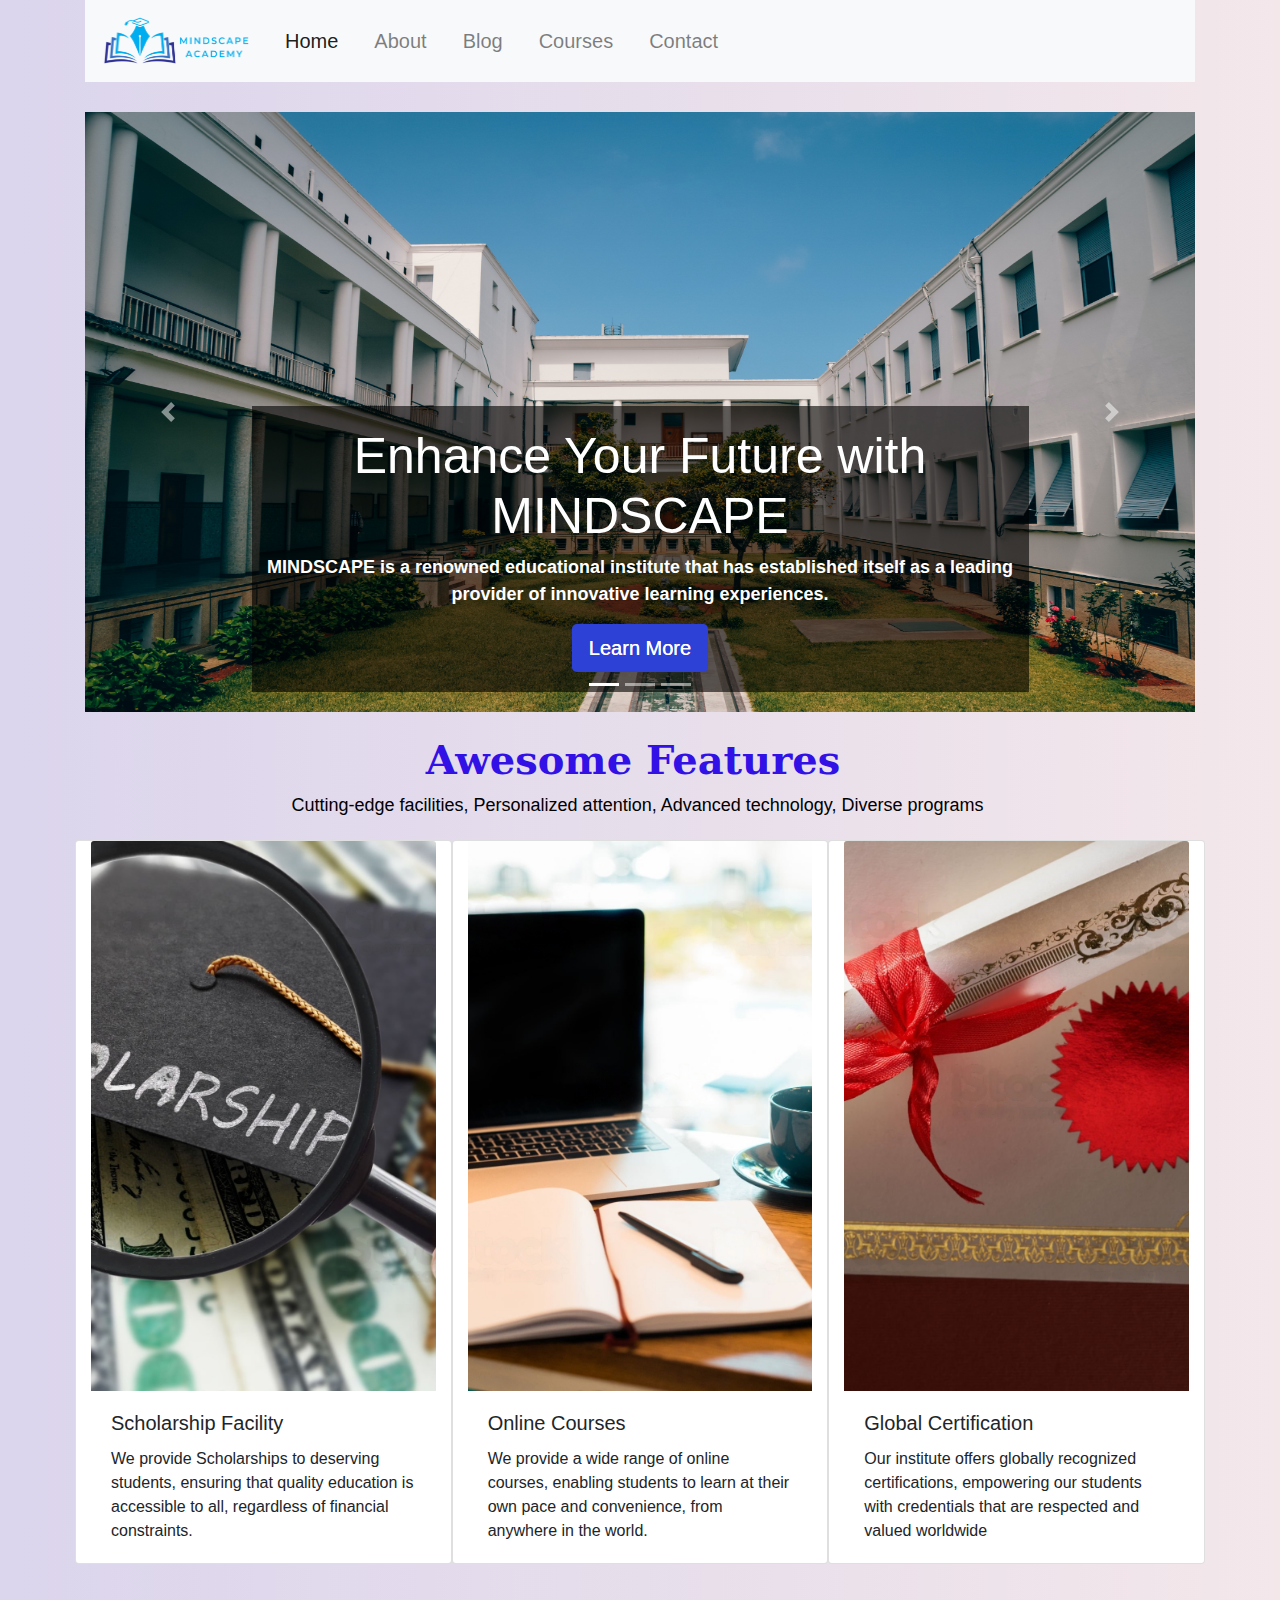
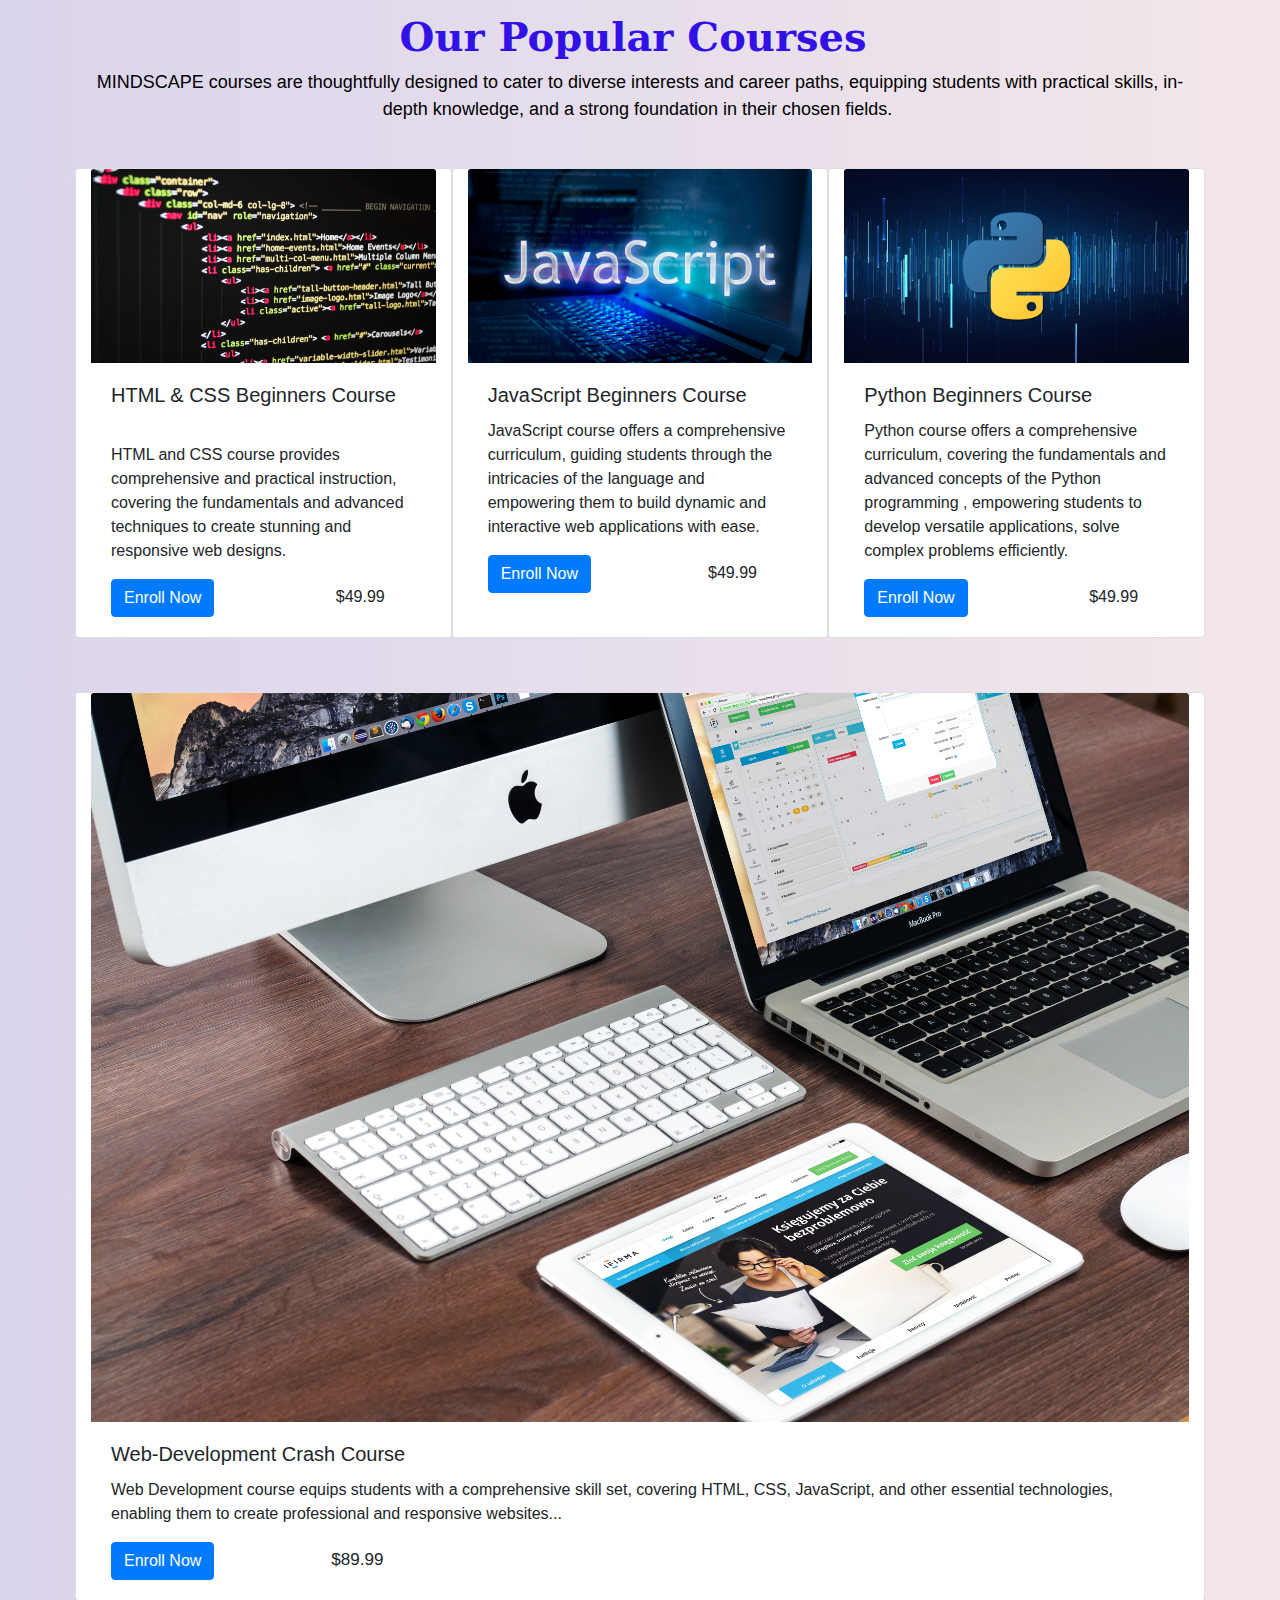
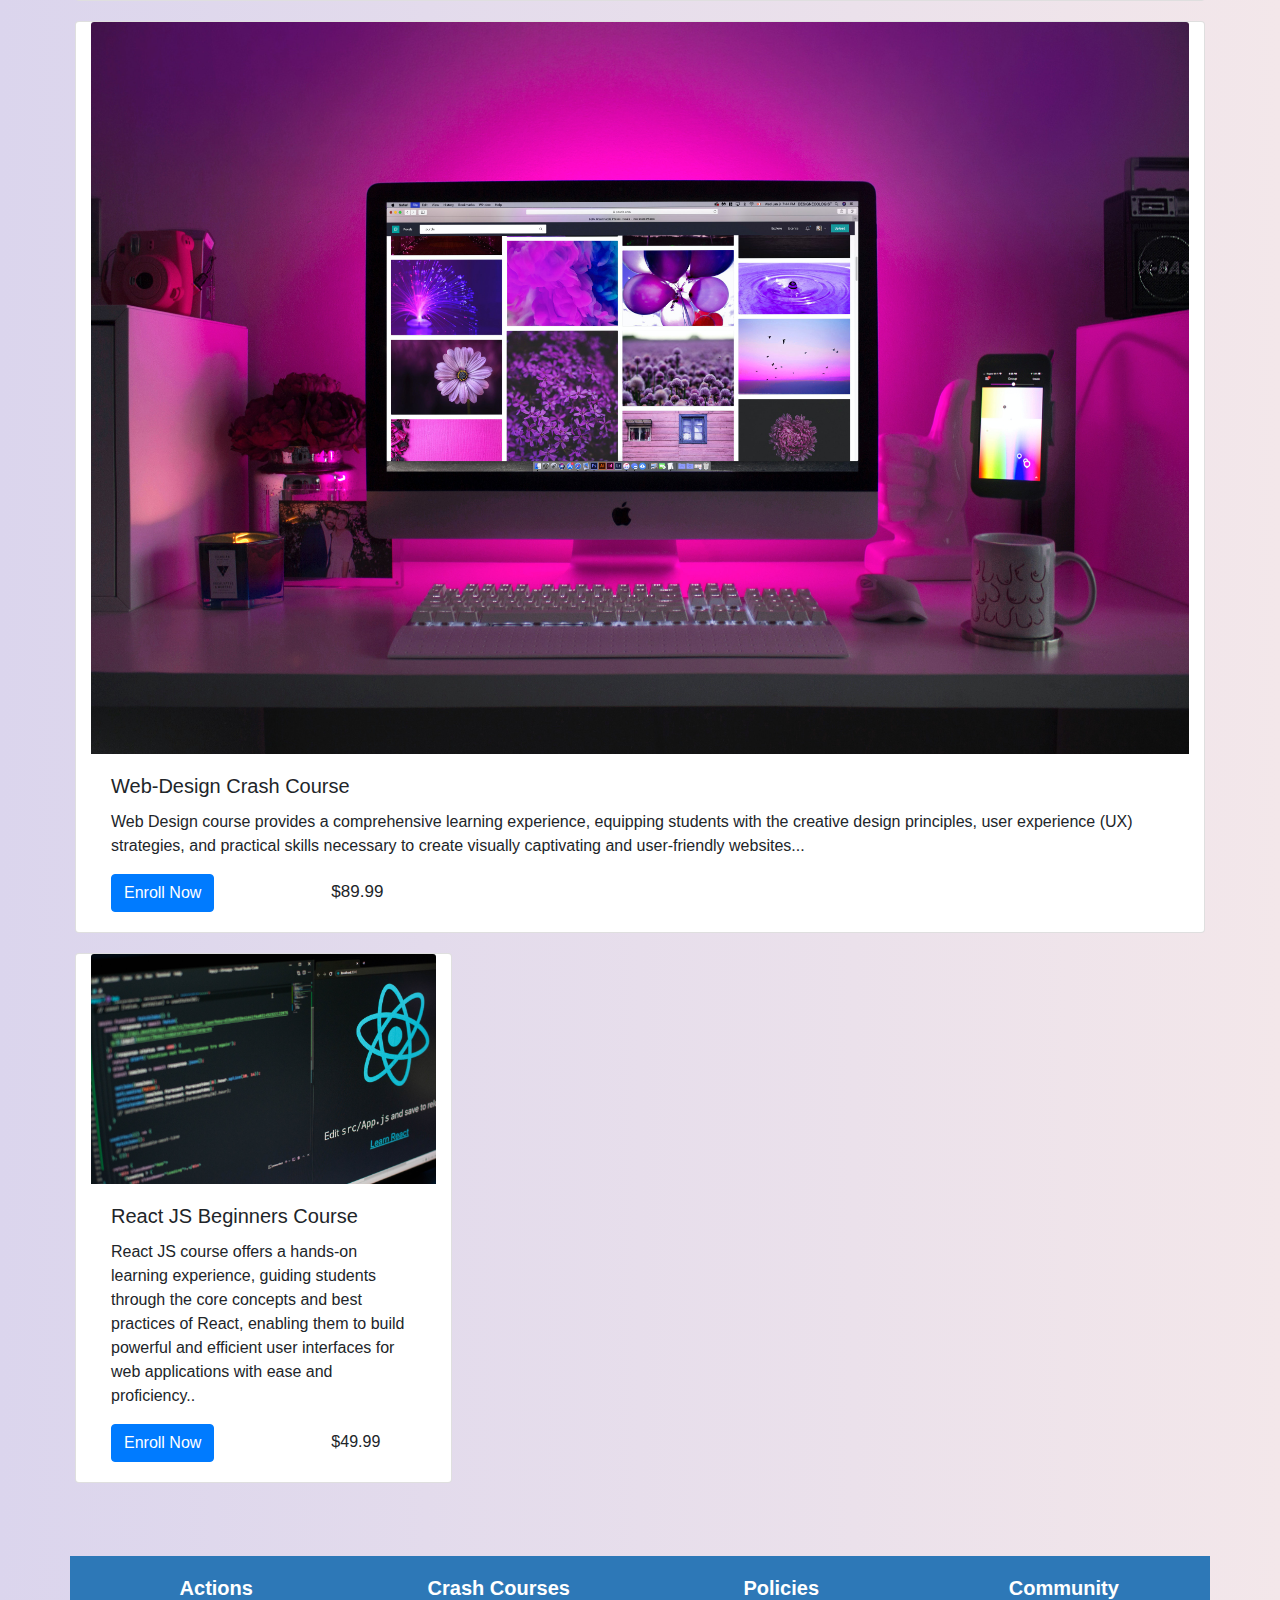
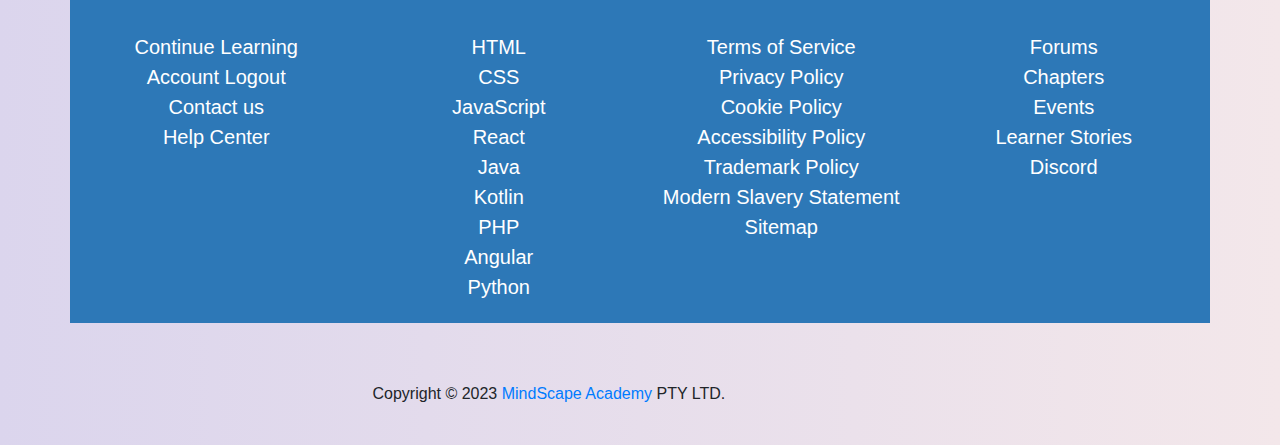
==== commit f30a4c4c: "Update index.html" ====
--- a/index.html
+++ b/index.html
@@ -40,7 +40,7 @@
         <div class="carousel-item active"> <img src="images/pexels-idriss-meliani-2982449.jpg" alt="First slide" width="1150" height="600" class="d-block mx-auto">
           <div class="carousel-caption">
             <h5>Enhance Your Future with <br> MINDSCAPE</h5>
-            <p>MINDSCAPE is a renowned educational institute that has established itself as a leading provider of innovative and transformative learning experiences.</p>
+            <p>MINDSCAPE is a renowned educational institute that has established itself as a leading provider of innovative learning experiences.</p>
             <button type="button" class="btn btn-lg">Learn More</button>
           </div>
         </div>
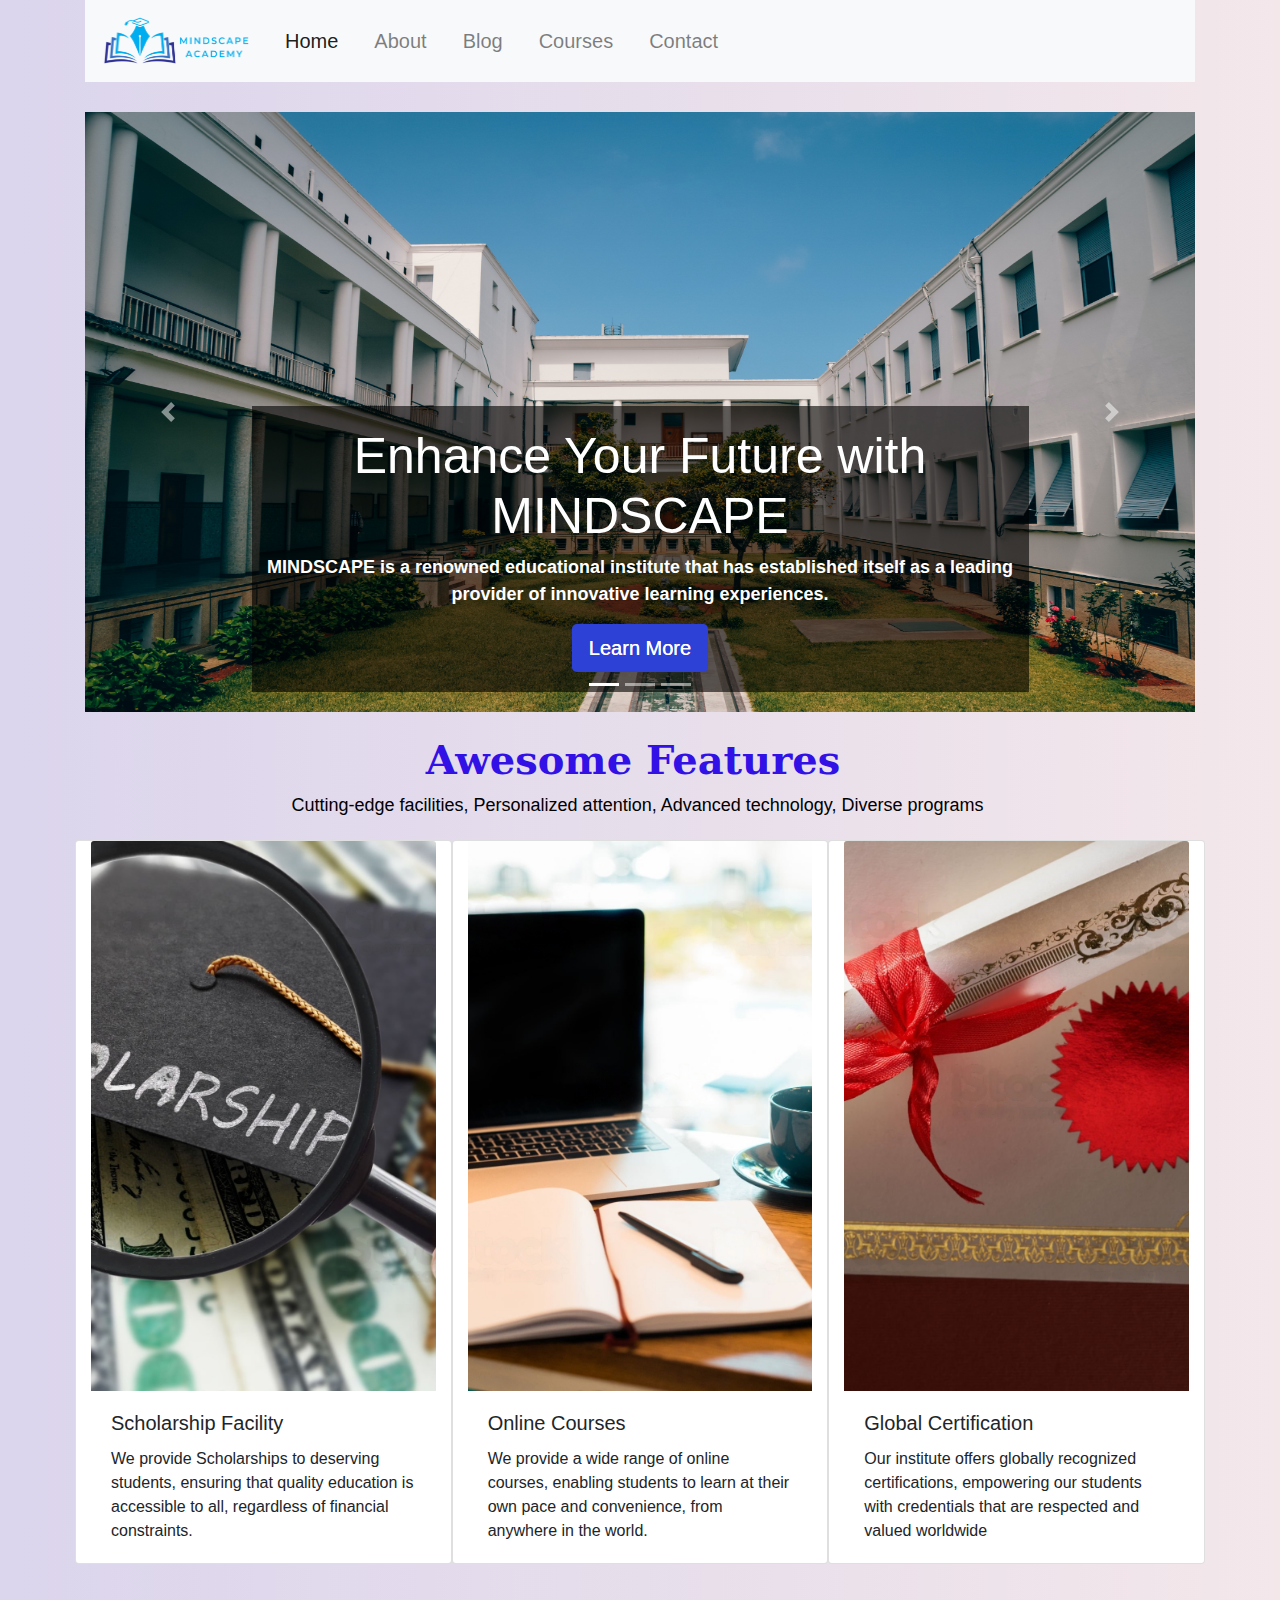
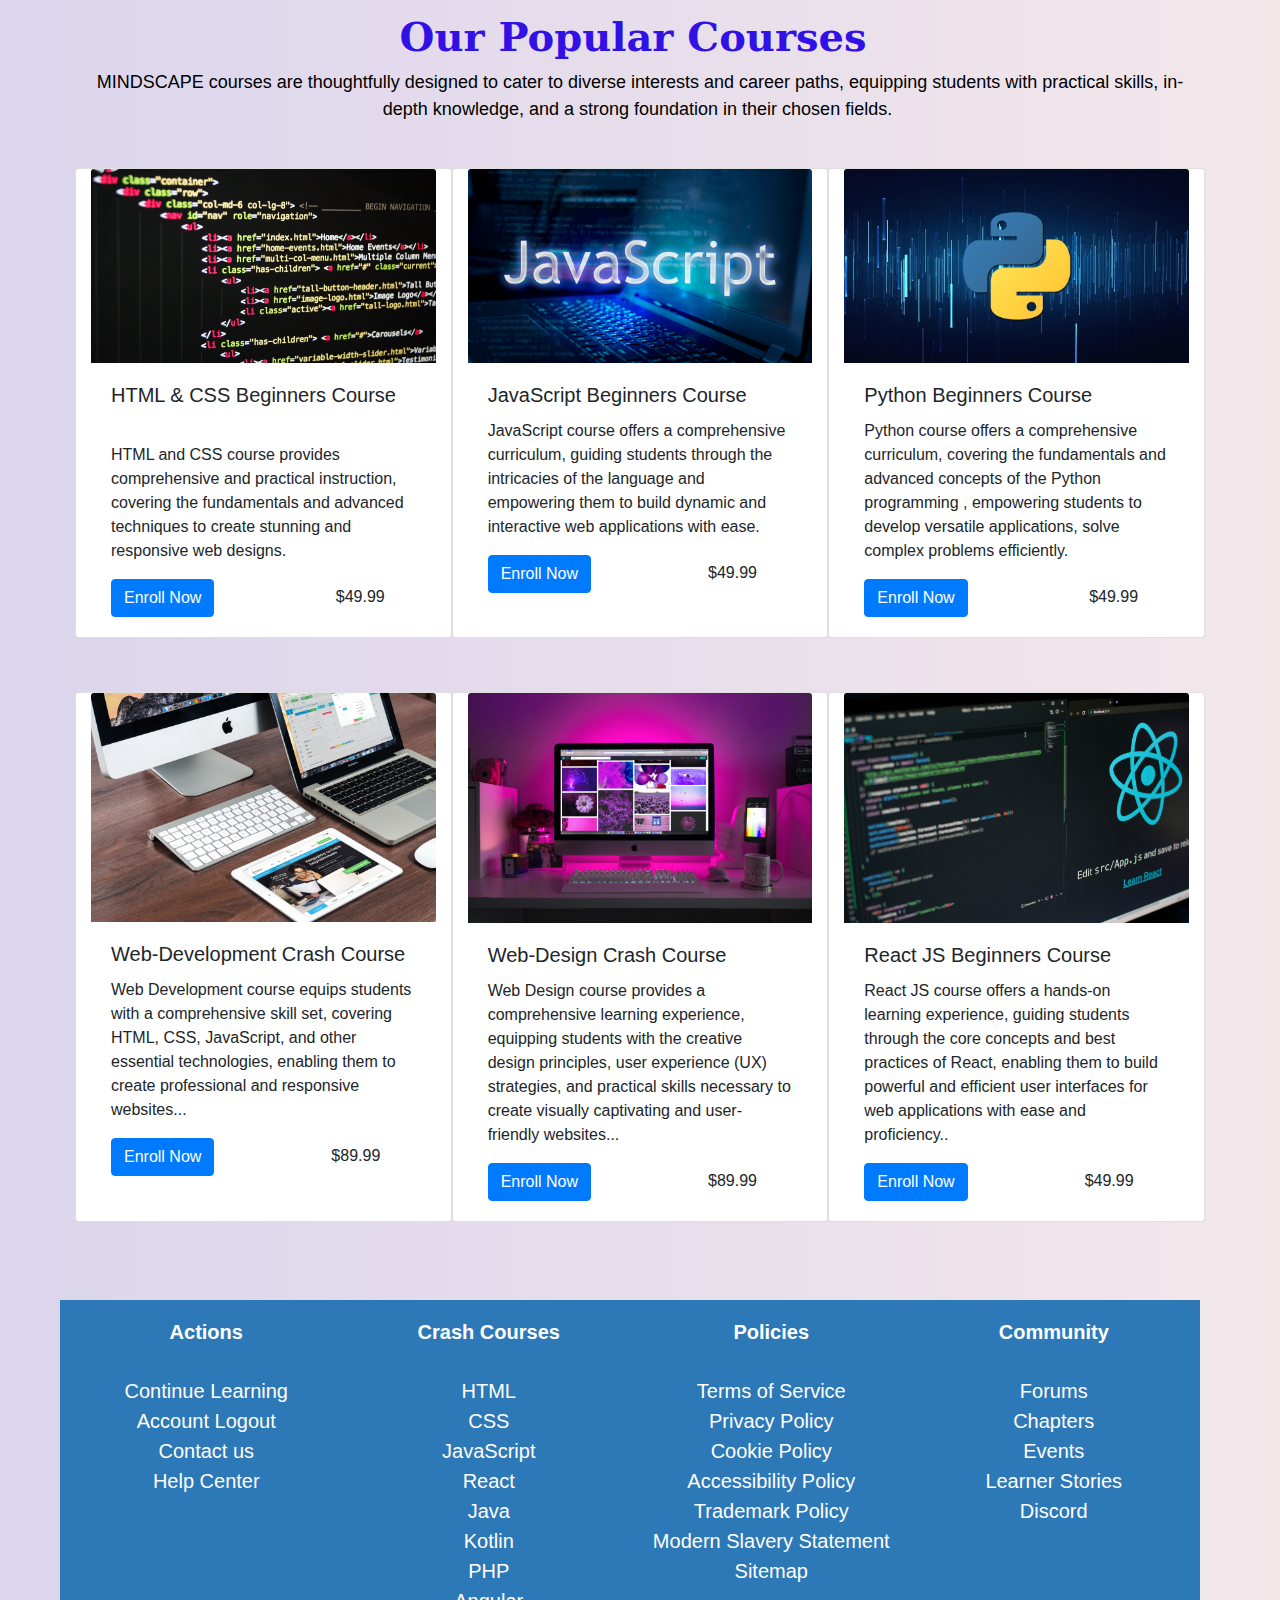
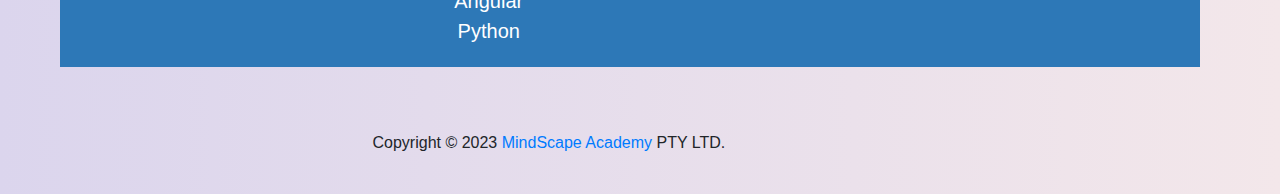
==== commit 83903203: "Update index.html" ====
--- a/index.html
+++ b/index.html
@@ -47,13 +47,13 @@
         <div class="carousel-item"> <img src="images/pexels-pixabay-256541.jpg" alt="Second slide" width="1150" height="600" class="d-block mx-auto">
           <div class="carousel-caption">
             <h5>Enhance Your Future with <br> MINDSCAPE</h5>
-            <p>MINDSCAPE is a renowned educational institute that has established itself as a leading provider of innovative and transformative learning experiences. </p> <button type="button" class="btn btn-lg">Learn More</button>
+            <p>MINDSCAPE is a renowned educational institute that has established itself as a leading provider of innovative learning experiences. </p> <button type="button" class="btn btn-lg">Learn More</button>
           </div>
         </div>
         <div class="carousel-item"> <img class="d-block mx-auto" src="images/pexels-yan-krukau-8199562.jpg" width="1150" height="600" alt="Third slide">
           <div class="carousel-caption">
             <h5>Enhance Your Future with <br> MINDSCAPE</h5>
-            <p>MINDSCAPE is a renowned educational institute that has established itself as a leading provider of innovative and transformative learning experiences.</p> <button type="button" class="btn btn-lg">Learn More</button>
+            <p>MINDSCAPE is a renowned educational institute that has established itself as a leading provider of innovative learning experiences.</p> <button type="button" class="btn btn-lg">Learn More</button>
           </div>
         </div>
       </div>
@@ -113,25 +113,28 @@
           <div class="card-body">
             <h5 class="card-title">Python Beginners Course</h5>
 			   <p class="card-text">Python course offers a comprehensive curriculum, covering the fundamentals and advanced concepts of the Python programming , empowering students to develop versatile applications,    solve complex problems efficiently.</p>
-<a href="#" class="btn btn-primary">Enroll Now</a> <span class="text-right">$49.99</span> </div>
+<a href="#" class="btn btn-primary">Enroll Now</a> <span class="text-right">$49.99</span> 
+		</div>
         </div>
       </div>
 	  <br>
     <div class="row">
      
-        <div class="card col-md-4 col-lg-12"> <img class="card-img-top" src="images/pexels-pixabay-39284.jpg" alt="Card image cap">
+        <div class="card col-md-4"> <img class="card-img-top" src="images/pexels-pixabay-39284.jpg" alt="Card image cap">
           <div class="card-body">
             <h5 class="card-title">Web-Development Crash Course&nbsp;</h5>
             <p class="card-text">Web Development course equips students with a comprehensive skill set, covering HTML, CSS, JavaScript, and other essential technologies, enabling them to create professional and responsive websites...</p>
-            <a href="#" class="btn btn-primary">Enroll Now</a><span class="text-right">$89.99</span></div>
+            <a href="#" class="btn btn-primary">Enroll Now</a><span class="text-right">$89.99</span>
+		</div>
        
       </div>
       
-        <div class="card col-md-4 col-lg-12"> <img class="card-img-top" src="images/pexels-designecologist-1779487.jpg" alt="Card image cap">
+        <div class="card col-md-4"> <img class="card-img-top" src="images/pexels-designecologist-1779487.jpg" alt="Card image cap">
           <div class="card-body">
             <h5 class="card-title">Web-Design Crash Course&nbsp;</h5>
             <p class="card-text">Web Design course provides a comprehensive learning experience, equipping students with the creative design principles, user experience (UX) strategies, and practical skills necessary to create visually captivating and user-friendly websites...</p>
-            <a href="#" class="btn btn-primary">Enroll Now</a><span class="text-right">$89.99</span></div>
+            <a href="#" class="btn btn-primary">Enroll Now</a><span class="text-right">$89.99</span>
+		</div>
         </div>
      
       
@@ -145,6 +148,7 @@
     </div>
     <br>
 	  <br>
+	  <div class="row">
     <div class="row" id="footer-details">
   <div class="col-xl-3">
     <h5>Actions</h5>
@@ -188,7 +192,7 @@
       Discord</p>
   </div>
 </div>
-
+	  </div>
 	  <br>
     <div class="row" id="row01">
   <div class="col-xl-6 head">
